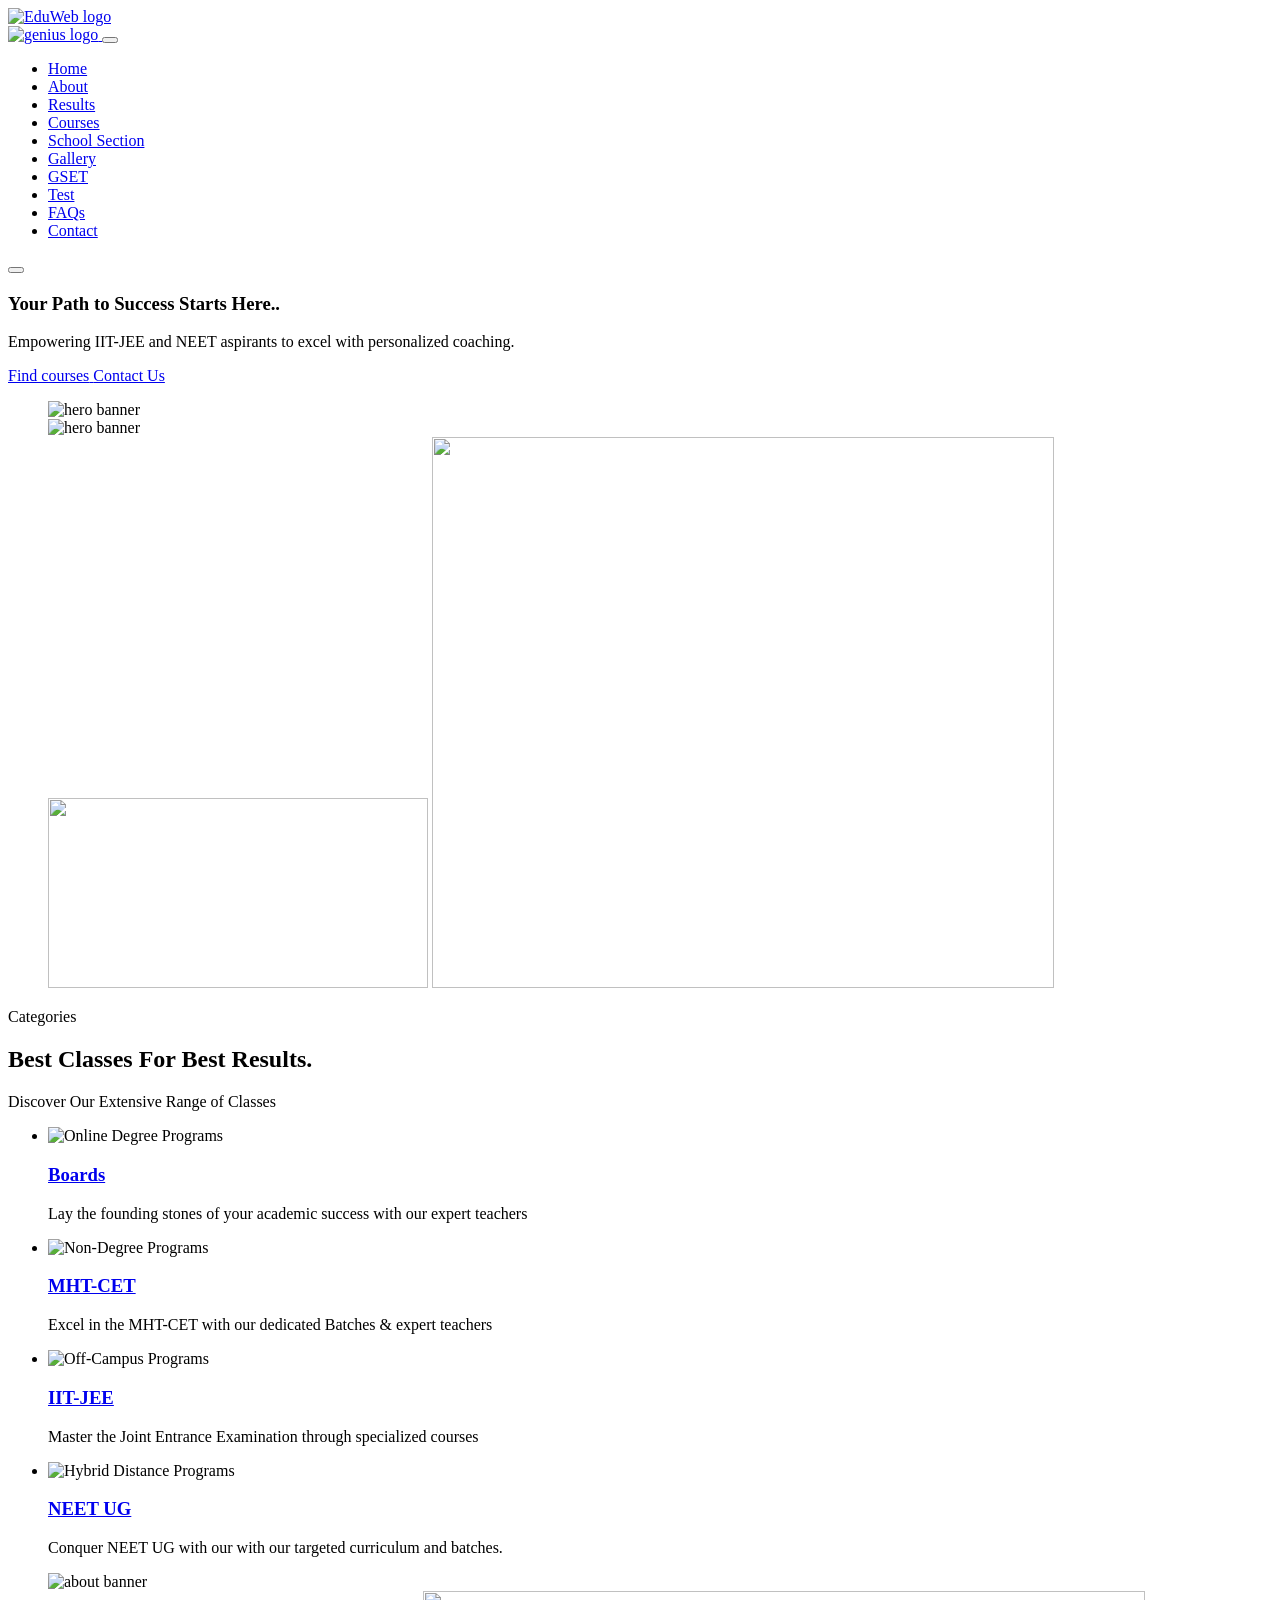
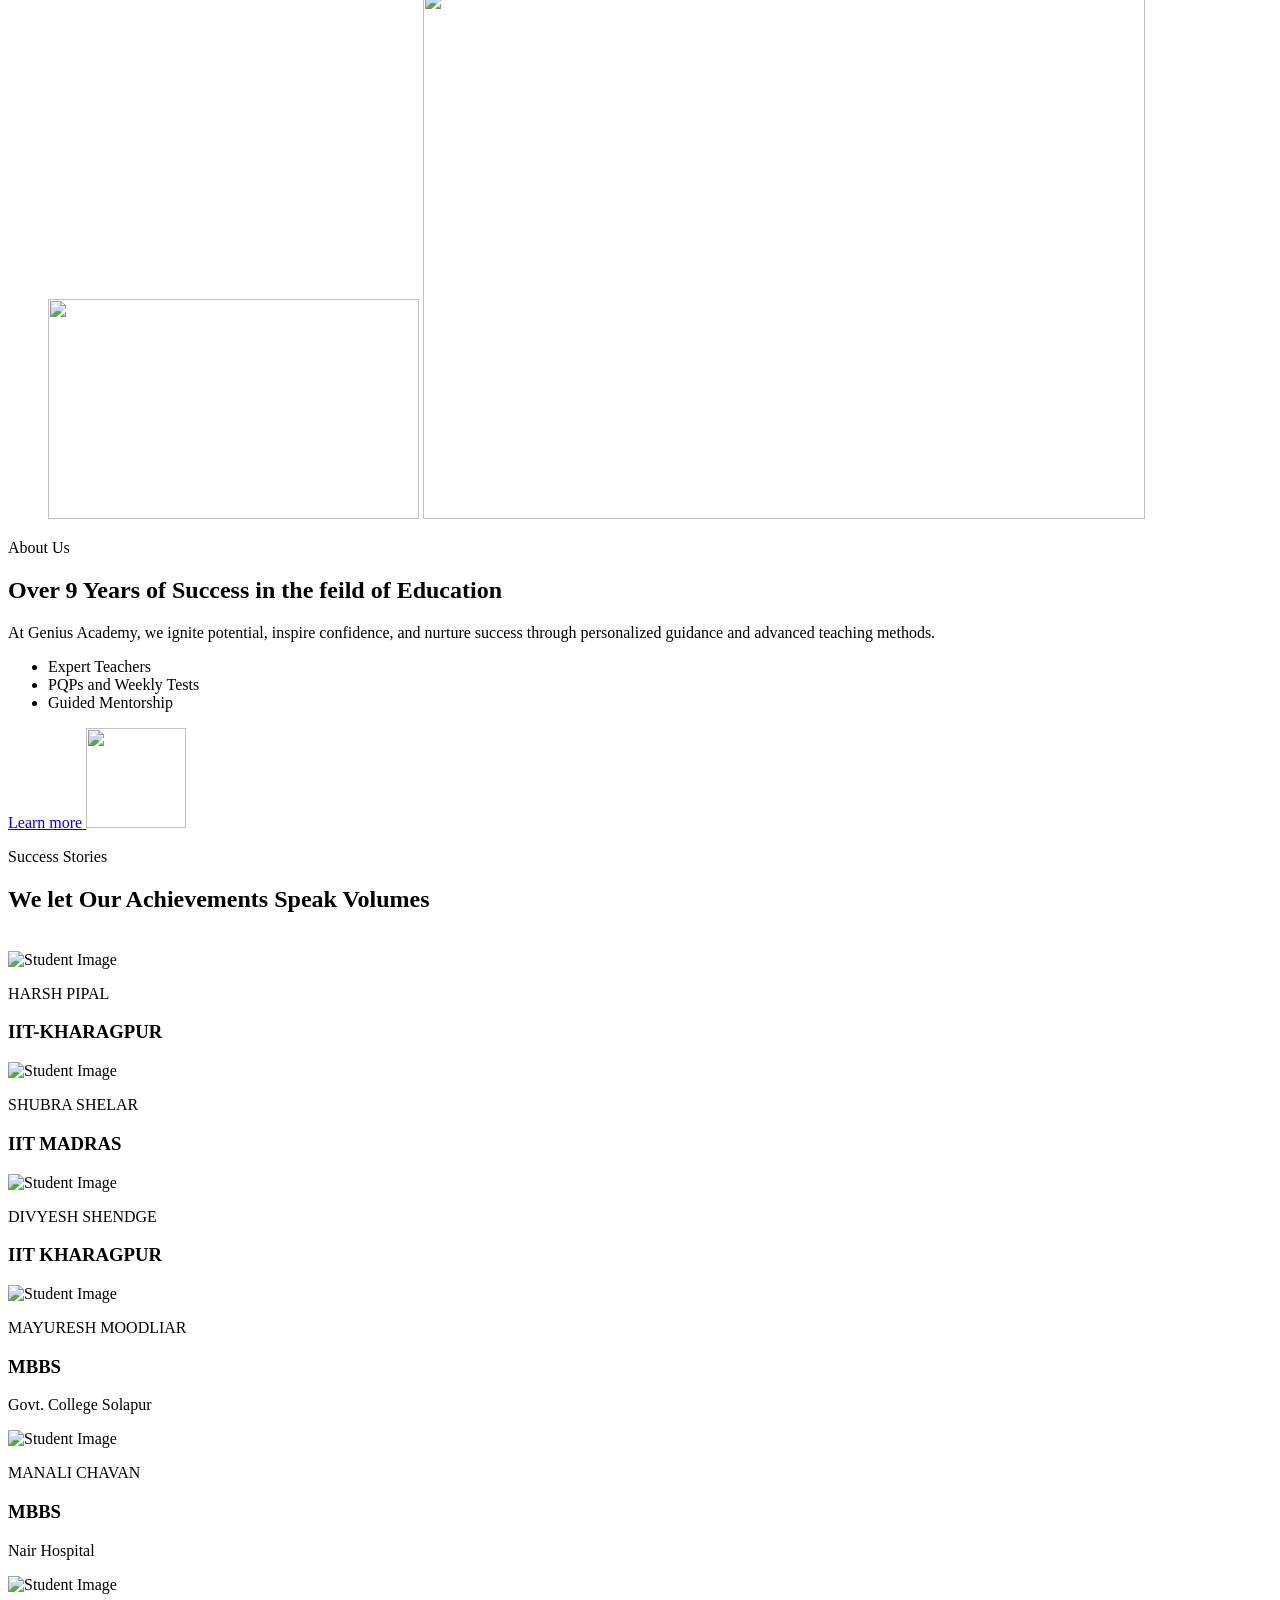
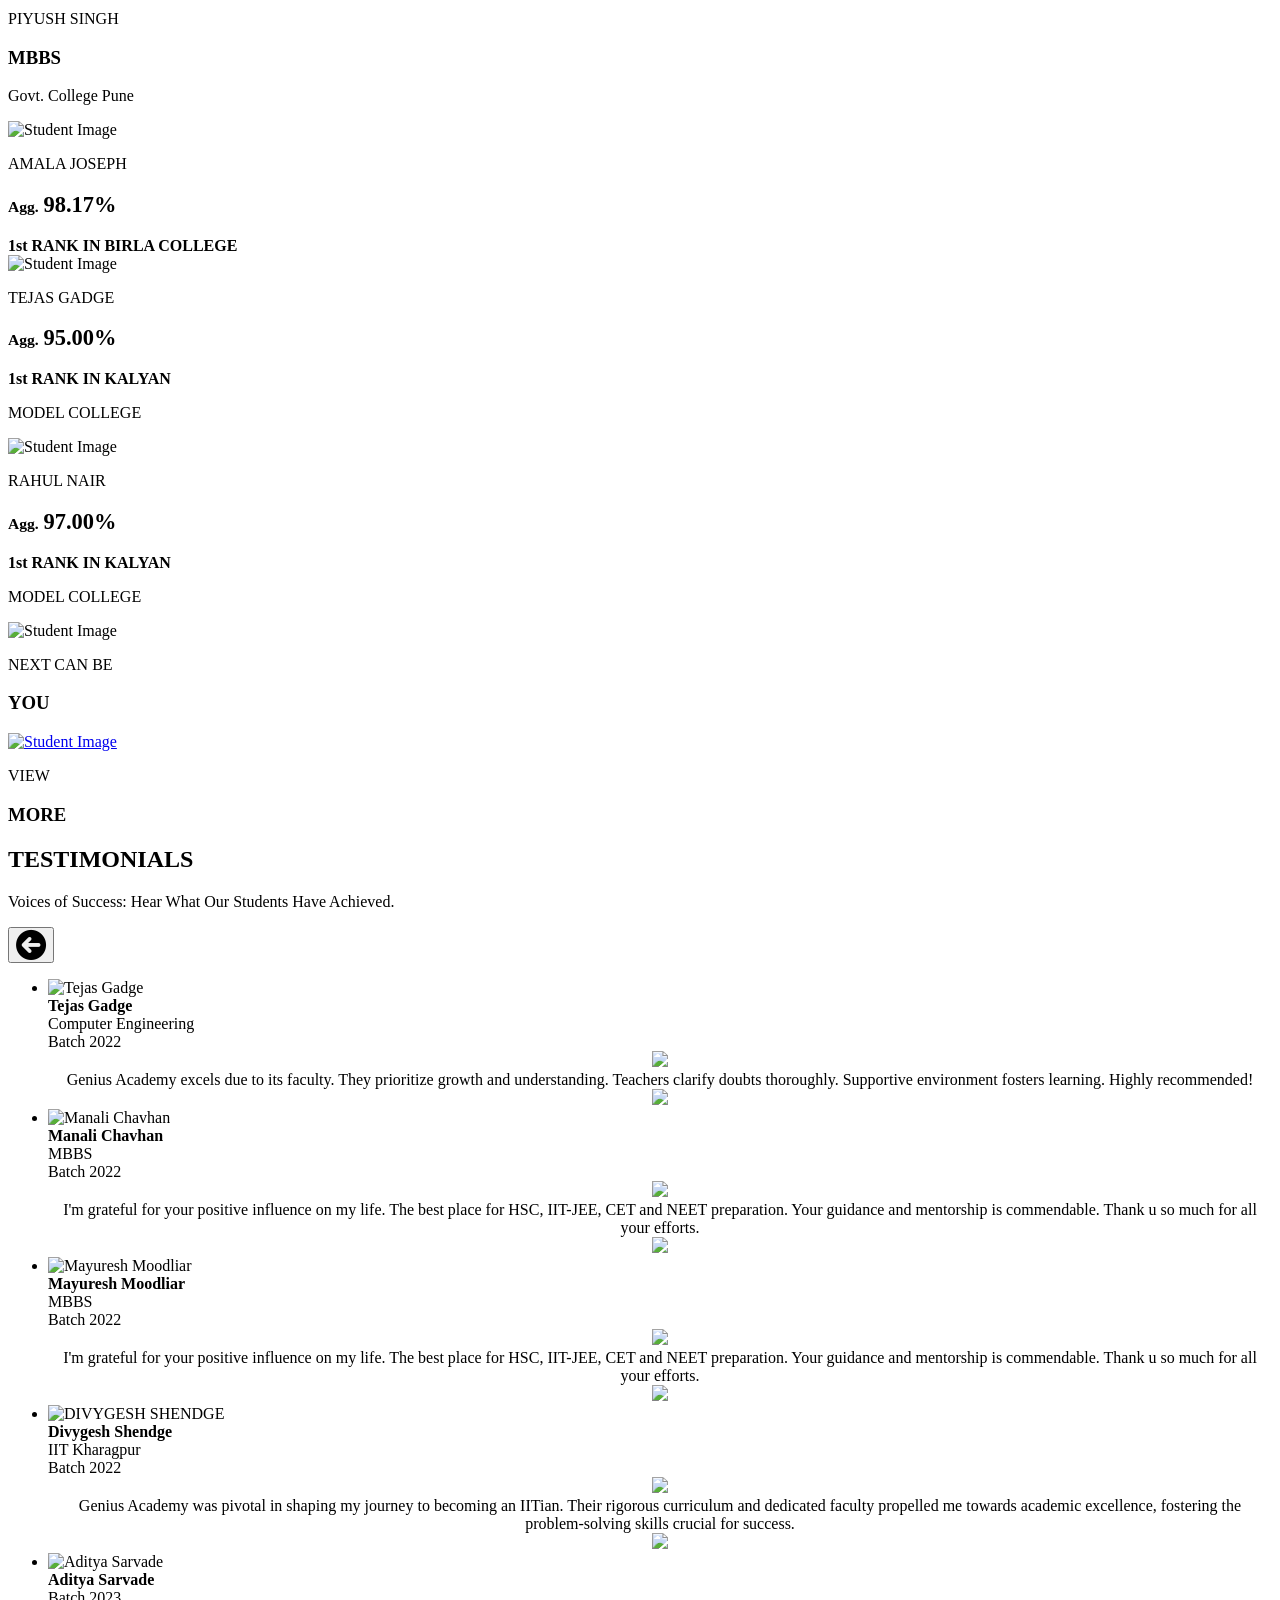
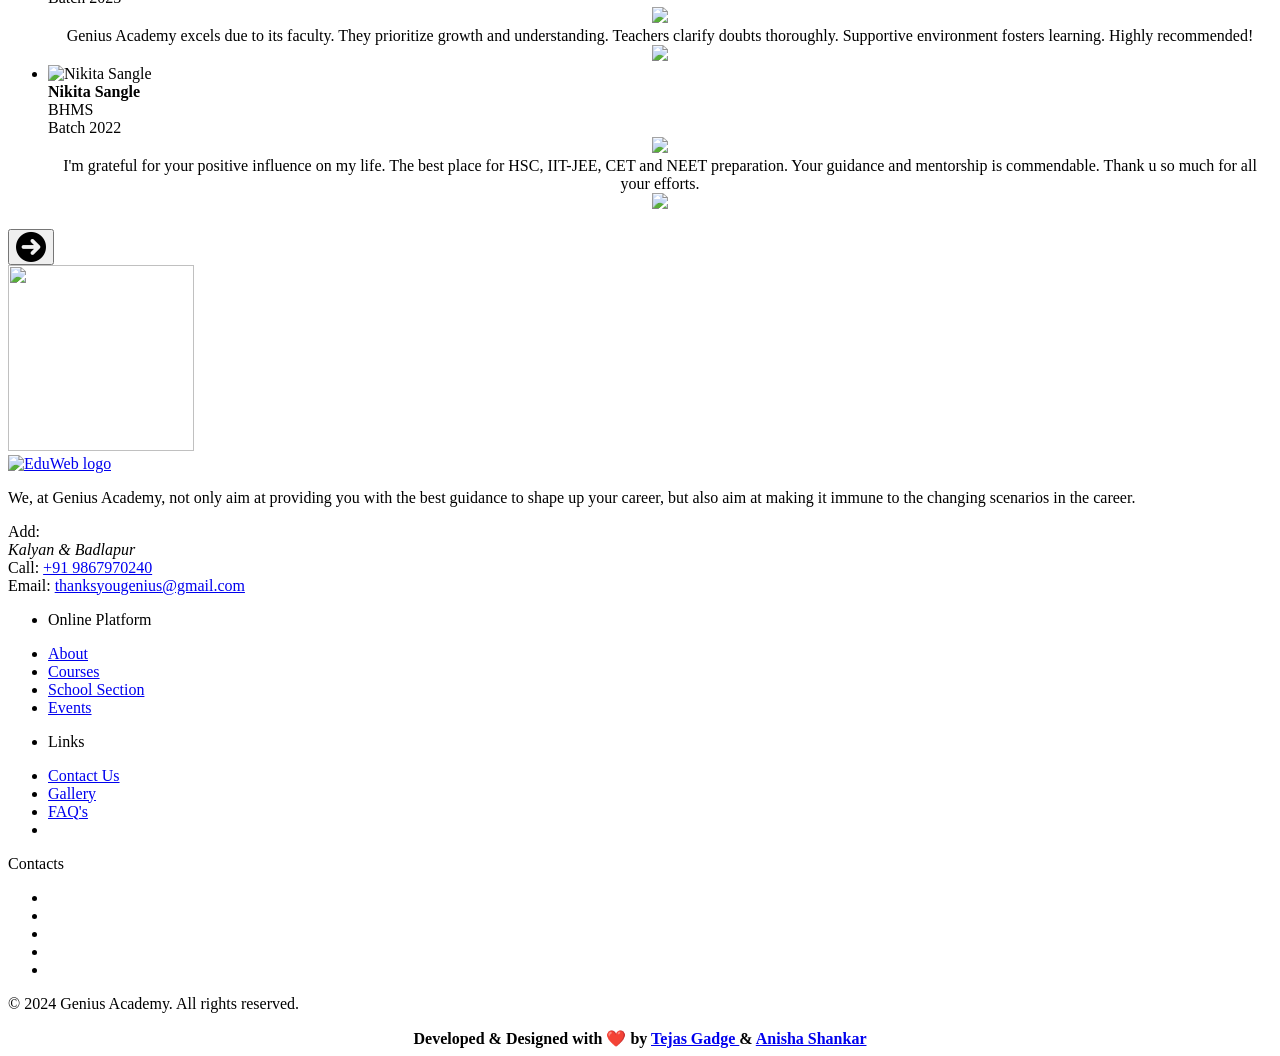
==== home.html @ 00987d97 "develop branch init" ====
<!DOCTYPE html>
<html lang="en">
<head>
    <meta charset="UTF-8">
    <meta http-equiv="X-UA-Compatible" content="IE=edge">
    <meta name="viewport" content="width=device-width, initial-scale=1.0">

    <title>Genius Academy</title>
    <meta name="title" content="Genius Academy">
    <meta name="description" content="Best place for your child to ace any exam">

    <link rel="shortcut icon" href="./favicon.svg" type="image/svg+xml">

    
    <!-- logo -->
    <link rel="website icon" type="png"  href="assets/images/logo-light.png">

    <!-- css -->
    <link rel="stylesheet" href="./assets/css/style.css">

    <!-- Font Awesome CDN Link -->
<link rel="stylesheet" href="https://cdnjs.cloudflare.com/ajax/libs/font-awesome/6.0.0-beta3/css/all.min.css">

    <link rel="preconnect" href="https://fonts.googleapis.com">
  <link rel="preconnect" href="https://fonts.gstatic.com" crossorigin>
  <link href="https://fonts.googleapis.com/css2?family=League+Spartan:wght@400;500;600;700;800&family=Poppins:wght@400;500&display=swap"
    rel="stylesheet">

  <!-- preload image -->
  <link rel="preload" as="image" href="./assets/images/hero-bg.svg">
  <link rel="preload" as="image" href="./assets/images/hero-banner-1.jpg">
  <link rel="preload" as="image" href="./assets/images/hero-banner-2.jpg">
  <link rel="preload" as="image" href="./assets/images/hero-shape-1.png">
  <link rel="preload" as="image" href="./assets/images/hero-shape-2.png">  
</head>

<body id="top">

  <!-- <div id="popup" class="popup">
    <div class="popup-content">
        <span class="close-btn" onclick="closePopup()">&times;</span>
       <a href="./gset.html#registerForm"> <img src="./assets/images/PopUpBanner.png" alt="Popup Image" height="100px" width="100px"></a>
    </div>
</div> -->

 <header class="header" data-header>
   <div class="container">

     <a href="./home.html" class="logo">
       <img src="./assets/images/logo.png" width="162" height="50" alt="EduWeb logo">
     </a>

     <nav class="navbar" data-navbar>

       <div class="wrapper">
         <a href="#" class="logo">
           <img src="./assets/images/logo.png" width="162" height="50" alt="genius logo">
         </a>

         <button class="nav-close-btn" aria-label="close menu" data-nav-toggler>
           <ion-icon name="close-outline" aria-hidden="true"></ion-icon>
         </button>
       </div>

       <ul class="navbar-list">
         <li class="navbar-item">
           <a href="./home.html" class="navbar-link" data-nav-link>Home</a>
         </li>

         <li class="navbar-item">
           <a href="./about.html" class="navbar-link" data-nav-link>About</a>
         </li>
         <li class="navbar-item">
           <a href="./results.html" class="navbar-link" data-nav-link>Results</a>
         </li>
         <li class="navbar-item">
           <a href="./courses.html" class="navbar-link" data-nav-link>Courses</a>
         </li>
         <li class="navbar-item">
           <a href="./school.html" class="navbar-link" data-nav-link>School Section</a>
         </li>
         <li class="navbar-item">
           <a href="./gallery.html" class="navbar-link" data-nav-link>Gallery</a>
         </li>
         <li class="navbar-item">
           <a href="./gset.html" class="navbar-link" data-nav-link>GSET</a>
         </li>
         <li class="navbar-item">
          <a href="./test.html" class="navbar-link" data-nav-link>Test</a>
        </li>
         <li class="navbar-item">
           <a href="./faq.html" class="navbar-link" data-nav-link>FAQs</a>
         </li>

         <li class="navbar-item">
           <a href="./contact.html" class="navbar-link" data-nav-link>Contact</a>
         </li>


       </ul>

     </nav>

     <div class="header-actions">

       <button class="header-action-btn" aria-label="open menu" data-nav-toggler>
         <ion-icon name="menu-outline" aria-hidden="true"></ion-icon>
       </button>

     </div>

     <div class="overlay" data-nav-toggler data-overlay></div>

   </div>
 </header>

  <main>
    <article>
<!-- HERO SECTION -->
      <section class="section hero has-bg-image" id="home" aria-label="home"
        style="background-image: url('./assets/images/hero-bg.svg')">
        <div class="container">

          <div class="hero-content">

            <h1 class="h1 section-title">
              Your Path to <span class="span">Success</span> Starts Here..
            </h1>

            <p class="hero-text">
              Empowering IIT-JEE and NEET aspirants to excel with personalized coaching.
            </p>

            <div class="btn-container">
              <a href="courses.html" class="btn has-before">
                <span class="span">Find courses</span>
                <ion-icon name="arrow-forward-outline" aria-hidden="true"></ion-icon>
              </a>
              <a href="./contact.html" class="btn has-before">
                <span class="span">Contact Us</span>
                <ion-icon name="arrow-forward-outline" aria-hidden="true"></ion-icon>
              </a>
            </div>
            
          </div>

          <figure class="hero-banner">

            <div class="img-holder one" style="--width: 270; --height: 300;">
              <img src="./assets/images/hero3.png" width="270" height="300" alt="hero banner" class="img-cover">
            </div>

            <div class="img-holder two" style="--width: 240; --height: 370;">
              <img src="./assets/images/hero1.jpg" width="240" height="370" alt="hero banner" class="img-cover">
            </div>

            <img src="./assets/images/hero-shape-1.png" width="380" height="190" alt="" class="shape hero-shape-1">

            <img src="./assets/images/hero-shape-2.png" width="622" height="551" alt="" class="shape hero-shape-2">

          </figure>

        </div>
      </section>

      <!--- #CATEGORY -->

      <section class="section category" aria-label="category" id="courses">
        <div class="container">

          <p class="section-subtitle">Categories</p>

          <h2 class="h2 section-title">
            Best <span class="span">Classes</span> For Best Results.
          </h2>

          <p class="section-text">
            Discover Our Extensive Range of Classes
          </p>

          <ul class="grid-list">

            <li>
              <div class="category-card" style="--color: 170, 75%, 41%">

                <div class="card-icon">
                  <img src="./assets/images/category-1.svg" width="40" height="40" loading="lazy"
                    alt="Online Degree Programs" class="img">
                </div>

                <h3 class="h3">
                  <a href="./courses.html" class="card-title">Boards</a>
                </h3>

                <p class="card-text">
                  Lay the founding stones of your academic success with our expert teachers
                </p>

                <span class="card-badge"></span>

              </div>
            </li>
          

            <li>
              <div class="category-card" style="--color: 351, 83%, 61%">

                <div class="card-icon">
                  <img src="./assets/images/category-2.svg" width="40" height="40" loading="lazy"
                    alt="Non-Degree Programs" class="img">
                </div>

                <h3 class="h3">
                  <a href="./courses.html#mhtcet" class="card-title">MHT-CET </a>
                </h3>

                <p class="card-text">
                  Excel in the MHT-CET with our dedicated Batches & expert teachers
                </p>

                <span class="card-badge"></span>

              </div>
            </li>

            <li>
              <div class="category-card" style="--color: 229, 75%, 58%">

                <div class="card-icon">
                  <img src="./assets/images/category-3.svg" width="40" height="40" loading="lazy"
                    alt="Off-Campus Programs" class="img">
                </div>

                <h3 class="h3">
                  <a href="./courses.html#JEE" class="card-title">IIT-JEE</a>
                </h3>

                <p class="card-text">
                  Master the Joint Entrance Examination through specialized courses
                </p>

                <span class="card-badge"></span>

              </div>
            </li>

            <li>
              <div class="category-card" style="--color: 42, 94%, 55%">

                <div class="card-icon">
                  <img src="./assets/images/category-4.svg" width="40" height="40" loading="lazy"
                    alt="Hybrid Distance Programs" class="img">
                </div>

                <h3 class="h3">
                  <a href="./courses.html#NEET" class="card-title">NEET UG</a>
                </h3>

                <p class="card-text">
                  Conquer NEET UG with our with our targeted curriculum and batches.
                </p>

                <span class="card-badge"></span>

              </div>
            </li>

          </ul>

        </div>
      </section>

<!-- ABOUT US -->

      <section class="section about" id="about" aria-label="about">
        <div class="container">

          <figure class="about-banner">

            <div class="img-holder" style="--width: 520; --height: 370;">
              <img src="./assets/images/collegeGrp.png" width="520" height="370" loading="lazy" alt="about banner"
                class="img-cover">
            </div>
            <img src="./assets/images/about-shape-2.svg" width="371" height="220" loading="lazy" alt=""
              class="shape about-shape-2">

            <img src="./assets/images/about-shape-3.png" width="722" height="528" loading="lazy" alt=""
              class="shape about-shape-3">

          </figure>

          <div class="about-content">

            <p class="section-subtitle">About Us</p>

            <h2 class="h2 section-title">
              Over 9 Years of <span class="span">Success</span> in the feild of Education 
            </h2>

            <p class="section-text">
              At Genius Academy, we ignite potential, inspire confidence, and nurture 
              success through personalized guidance and advanced teaching methods.
            </p>

            <ul class="about-list">

              <li class="about-item">
                <ion-icon name="checkmark-done-outline" aria-hidden="true"></ion-icon>

                <span class="span">Expert Teachers</span>
              </li>

              <li class="about-item">
                <ion-icon name="checkmark-done-outline" aria-hidden="true"></ion-icon>

                <span class="span">PQPs and Weekly Tests</span>
              </li>

              <li class="about-item">
                <ion-icon name="checkmark-done-outline" aria-hidden="true"></ion-icon>

                <span class="span">Guided Mentorship</span>
              </li>

            </ul>
            <a href="about.html" class="btn has-before">
              <span class="span">Learn more</span>
  
              <ion-icon name="arrow-forward-outline" aria-hidden="true"></ion-icon>
            </a>
            <img src="./assets/images/about-shape-4.svg" width="100" height="100" loading="lazy" alt=""
              class="shape about-shape-4">

          </div>

        </div>
      </section>

      <!-- RESULTS SECTION: -->
      <section class="section results" id="results" aria-label="results">
        <div class="container">
          <p class="section-subtitle">Success Stories</p>

          <h2 class="h2 section-title">We let Our Achievements Speak Volumes</h2>
<br>
          <div class="grid-container">
            <!-- Student 1 -->
            <div class="student">
              <div class="student-image">
                <img src="assets/images/ToppersImages/1-HARSH PIPAL.png" alt="Student Image">
              </div>
              <div class="student-info">
                <p class="student-name">HARSH PIPAL </p>
                <H3 class="student-position">IIT-KHARAGPUR</H3>
                <p class="student-percentage"></p>
                <p class="student-college"></p>

              </div>
            </div>
            <!-- Student 2 -->
            <div class="student">
              <div class="student-image">
                <img src="assets/images/ToppersImages/2-SHUBRA SHELAR.png" alt="Student Image">
              </div>
              <div class="student-info">
                <p class="student-name">SHUBRA SHELAR</p>
                <H3 class="student-position">IIT MADRAS</H3>
                <p class="student-percentage"><png
                <p class="student-college"></p>
              </div>
            </div>
      
            <!-- Student 3 -->
            <div class="student">
              <div class="student-image">
                <img src="assets/images/ToppersImages/3-DIVYGESH SHENDGE.png" alt="Student Image">
              </div>
              <div class="student-info">
                <p class="student-name">DIVYESH SHENDGE</p>
                <H3 class="student-position">IIT KHARAGPUR</H3>
                <p class="student-percentage"></p>
                <p class="student-college"></p>

              </div>
            </div>
      
            <!-- Student 4 -->
            <div class="student">
              <div class="student-image">
                <img src="assets/images/ToppersImages/4-MAYURESH MOODLIAR.png" alt="Student Image">
              </div>
              <div class="student-info">
                <p class="student-name">MAYURESH MOODLIAR</p>
                <H3 class="student-position">MBBS</H3>
                <p class="student-percentage"></p>
                <p class="student-college">Govt. College Solapur</p>

              </div>
            </div>
       <!-- Student 5 -->
       <div class="student">
        <div class="student-image">
          <img src="assets/images/ToppersImages/6-MANALI CHAVAN.png" alt="Student Image">
        </div>
        <div class="student-info">
          <p class="student-name">MANALI CHAVAN</p>
          <H3 class="student-position">MBBS</H3>
          <p class="student-percentage"></p>
          <p class="student-college">Nair Hospital</p>

        </div>
      </div>
            <!-- Student 6 -->
            <div class="student">
              <div class="student-image">
                <img src="assets/images/ToppersImages/5-PIYUSH SINGH.png" alt="Student Image">
              </div>
              <div class="student-info">
                <p class="student-name">PIYUSH SINGH</p>
                <H3 class="student-position">MBBS</H3>
                <p class="student-percentage"></p>
                <p class="student-college">Govt. College Pune</p>

              </div>
            </div>
      
           
      
            <!-- Student 7 -->
            <div class="student">
              <div class="student-image">
                <img src="assets/images/ToppersImages/7-AMALA JOSEPH.png" alt="Student Image">
              </div>
              <div class="student-info">
                <p class="student-name">AMALA JOSEPH</p>
                <H3 class="student-position"><small>Agg.</small> <big>98.17%</big></H3>
                <p class="student-college"></p>
                <b class="student-percentage">1st RANK IN BIRLA COLLEGE</b>

              </div>
            </div>
      
            <!-- Student 8 -->
            <div class="student">
              <div class="student-image">
                <img src="assets/images/ToppersImages/8-TEJAS GADGE.png" alt="Student Image">
              </div>
              <div class="student-info">
                <p class="student-name">TEJAS GADGE</p>
                <H3 class="student-position"><small>Agg.</small> <big>95.00%</big></H3>
                <b class="student-percentage">1st RANK IN KALYAN</b>
                <p class="student-college">MODEL COLLEGE </p>

              </div>
            </div>
      
            <!-- Student 9 -->
            <div class="student">
              <div class="student-image">
                <img src="assets/images/ToppersImages/9-RAHUL NAIR.png" alt="Student Image">
              </div>
              <div class="student-info">
                <p class="student-name">RAHUL NAIR</p>
                <H3 class="student-position"><small>Agg.</small> <big>97.00%</big></H3>
                <b class="student-percentage">1st RANK IN KALYAN</b>
                <p class="student-college">MODEL COLLEGE </p>

              </div>
            </div>
      
            <!-- Student 10 -->
            <div class="student">
              <div class="student-image">
                <img src="assets/images/ToppersImages/10-UNKNOWN.svg" alt="Student Image">
              </div>
              <div class="student-info">
                <p class="student-name">NEXT CAN BE </p>
                <H3 class="student-position">YOU </H3>
                <p class="student-percentage"></p>
                <p class="student-college"></p>

              </div>
            </div>

            <!-- more-->
            <div class="student viewMore">
             <a href="#"> <div class="student-image">
                <img src="assets/images/ToppersImages/11-VIEW MORE.svg" alt="Student Image">
              </div></a>
              <div class="student-info">
                <p class="student-name">VIEW </p>
                <H3 class="student-position">MORE </H3>
                <p class="student-percentage"></p>
                <p class="student-college"></p>

              </div>
            </div>
      
          </div>
        </div>
      </section>
      
<!-- VIDEO SECTION: -->
      <!-- <h2 class="h2 section-title" style="margin-top: 30px;">GET TO HEAR FROM OUR TEAM</h2>
      <br>
      <br> -->
      
      <!-- <section class="video has-bg-image" aria-label="video"
        style="background-image: url('./assets/images/founder.mp4')">
        <div class="container">

          <div class="video-card">

            <div class="video-banner img-holder has-after" style="--width: ; --height: ;" >
                <video class="hidden" width="1000" controls poster="./assets/images/videoThumbnail.png">
                  <source  src="./assets/images/homeVideo1.mp4" type="video/mp4" class="video-cover" width="auto" height="100px">
               </video>
                
              <button class="play-btn" aria-label="play video">
                <ion-icon name="play" aria-hidden="true"></ion-icon>
              </button>
            </div>

            <img src="./assets/images/video-shape-1.png" width="1089" height="605" loading="lazy" alt=""
              class="shape video-shape-1">

            <img src="./assets/images/video-shape-2.png" width="158" height="174" loading="lazy" alt=""
              class="shape video-shape-2">

          </div>

        </div>
      </section> -->



<!-- TESTIMONIALS -->

<section class="section blog has-bg-image" id="blog" aria-label="blog" style="background-image: url('./assets/images/blog-bg.svg')">
  <div class="container">
    <h2 class="h2 section-title">TESTIMONIALS</h2>
    <p class="section-subtitle">Voices of Success: Hear What Our Students Have Achieved.</p>
    <div class="test-Scroll">
      <button class="arrow prev" id="prevBtn">
        <i class="fa-solid fa-circle-arrow-left" style="font-size: 30px;"></i>
      </button>
      <ul class="test-list">
        <li class="test-item active">
          <div class="test-div">
            <div class="test-head">
              <div class="student-image">
                <img src="./assets/images/Testimonials/TejasGadgeTest.png" alt="Tejas Gadge">
              </div>
              <div class="author">
                <div class="test-by"><b>Tejas Gadge</b></div>
                <div class="test-by">Computer Engineering</div>
                <div class="test-by">Batch 2022</div>
              </div>
            </div>
            <div class="test-card">
              <center>
                <img src="./assets/images/Quotation-Top.png" class="quote-top quote">
                <div class="test-description">
                  Genius Academy excels due to its faculty.
                  They prioritize growth and understanding.
                  Teachers clarify doubts thoroughly.
                  Supportive environment fosters learning.
                  Highly recommended!
                </div>
                <img src="./assets/images/Quotation-Bottom.png" class="quote-bottom quote">
              </center>
            </div>
          </div>
        </li>
        <!-- Second Card -->
        <li class="test-item">
          <div class="test-div">
            <div class="test-head">
              <div class="student-image">
                <img src="./assets/images/Testimonials/Manali Chavhan Test.png" alt="Manali Chavhan">
              </div>
              <div class="author">
                <div class="test-by"><b>Manali Chavhan</b></div>
                <div class="test-by">MBBS</div>
                <div class="test-by">Batch 2022</div>
              </div>
            </div>
            <div class="test-card">
              <center>
                <img src="./assets/images/Quotation-Top.png" class="quote-top quote">
                <div class="test-description">
                  I'm grateful for your positive influence on my life. The best place for HSC, IIT-JEE, CET and NEET preparation. Your guidance and mentorship is commendable. Thank u so much for all your efforts.
                </div>
                <img src="./assets/images/Quotation-Bottom.png" class="quote-bottom quote">
              </center>
            </div>
          </div>
        </li>
        <!-- Third Card -->
        <li class="test-item">
          <div class="test-div">
            <div class="test-head">
              <div class="student-image">
                <img src="./assets/images/Testimonials/Mayuresh Moodliar Test.png" alt="Mayuresh Moodliar">
              </div>
              <div class="author">
                <div class="test-by"><b>Mayuresh Moodliar</b></div>
                <div class="test-by">MBBS</div>
                <div class="test-by">Batch 2022</div>
              </div>
            </div>
            <div class="test-card">
              <center>
                <img src="./assets/images/Quotation-Top.png" class="quote-top quote">
                <div class="test-description">
                  I'm grateful for your positive influence on my life. The best place for HSC, IIT-JEE, CET and NEET preparation. Your guidance and mentorship is commendable. Thank u so much for all your efforts.
                </div>
                <img src="./assets/images/Quotation-Bottom.png" class="quote-bottom quote">
              </center>
            </div>
          </div>
        </li>
        <!-- Fourth Card -->
        <li class="test-item">
          <div class="test-div">
            <div class="test-head">
              <div class="student-image">
                <img src="./assets/images/ToppersImages/2-DIVYGESH SHENDGE.png" alt="DIVYGESH SHENDGE">
              </div>
              <div class="author">
                <div class="test-by"><b>Divygesh Shendge</b></div>
                <div class="test-by">IIT Kharagpur</div>
                <div class="test-by">Batch 2022</div>
              </div>
            </div>
            <div class="test-card">
              <center>
                <img src="./assets/images/Quotation-Top.png" class="quote-top quote">
                <div class="test-description">
                  Genius Academy was pivotal in shaping my journey to becoming an IITian. Their rigorous curriculum and dedicated faculty propelled me towards academic excellence, fostering the problem-solving skills crucial for success.
                </div>
                <img src="./assets/images/Quotation-Bottom.png" class="quote-bottom quote">
              </center>
            </div>
          </div>
        </li>
        <!-- Fifth Card -->
        <li class="test-item">
          <div class="test-div">
            <div class="test-head">
              <div class="student-image">
                <img src="./assets/images/Testimonials/Aditya Sarvade Test.png" alt="Aditya Sarvade">
              </div>
              <div class="author">
                <div class="test-by"><b>Aditya Sarvade</b></div>
                <div class="test-by">Batch 2023</div>
              </div>
            </div>
            <div class="test-card">
              <center>
                <img src="./assets/images/Quotation-Top.png" class="quote-top quote">
                <div class="test-description">
                  Genius Academy excels due to its faculty.
                  They prioritize growth and understanding.
                  Teachers clarify doubts thoroughly.
                  Supportive environment fosters learning.
                  Highly recommended!
                </div>
                <img src="./assets/images/Quotation-Bottom.png" class="quote-bottom quote">
              </center>
            </div>
          </div>
        </li>
        <!-- Sixth Card -->
        <li class="test-item">
          <div class="test-div">
            <div class="test-head">
              <div class="student-image">
                <img src="./assets/images/Testimonials/Nikita Sangle Test.png" alt="Nikita Sangle">
              </div>
              <div class="author">
                <div class="test-by"><b>Nikita Sangle</b></div>
                <div class="test-by">BHMS</div>
                <div class="test-by">Batch 2022</div>
              </div>
            </div>
            <div class="test-card">
              <center>
                <img src="./assets/images/Quotation-Top.png" class="quote-top quote">
                <div class="test-description">
                  I'm grateful for your positive influence on my life. The best place for HSC, IIT-JEE, CET and NEET preparation. Your guidance and mentorship is commendable. Thank u so much for all your efforts.
                </div>
                <img src="./assets/images/Quotation-Bottom.png" class="quote-bottom quote">
              </center>
            </div>
          </div>
        </li>
      </ul>
      <button class="arrow next" id="nextBtn">
        <i class="fa-solid fa-circle-arrow-right" style="font-size: 30px;"></i>
      </button>
    </div>
    <img src="./assets/images/blog-shape.png" width="186" height="186" loading="lazy" alt="" class="shape blog-shape">
  </div>
</section>




      

    </article>
  </main>

<!-- FOOTER -->

  <footer class="footer" id="footer" style="background-image: url('./assets/images/footer-bg.png')">

    <div class="footer-top section">
      <div class="container grid-list">

        <div class="footer-brand">

          <a href="./home.html" class="logo">
            <img src="./assets/images/OfficialLogo.png" width="162" height="50" alt="EduWeb logo">
          </a>

          <p class="footer-brand-text">
            We, at Genius Academy, not only aim at providing you with the best guidance to shape up your career, but also aim at making it immune to the changing scenarios in the career.          </p>

          <div class="wrapper">
            <span class="span">Add:</span>

            <address class="address">Kalyan & Badlapur</address>
          </div>

          <div class="wrapper">
            <span class="span">Call:</span>

            <a href="tel:+91 9867970240" class="footer-link">+91 9867970240</a>
          </div>

          <div class="wrapper">
            <span class="span">Email:</span>

            <a href="mailto:thanksyougenius@gmail.com" class="footer-link">thanksyougenius@gmail.com</a>
          </div>

        </div>

        <ul class="footer-list">

          <li>
            <p class="footer-list-title">Online Platform</p>
          </li>

          <li>
            <a href="./about.html" class="footer-link">About</a>
          </li>

          <li>
            <a href="courses.html" class="footer-link">Courses</a>
          </li>

          <li>
            <a href="#" class="footer-link">School Section</a>
          </li>

          <li>
            <a href="gallery.html" class="footer-link">Events</a>
          </li>

          

        </ul>

        <ul class="footer-list">

          <li>
            <p class="footer-list-title">Links</p>
          </li>

          <li>
            <a href="./contact.html" class="footer-link">Contact Us</a>
          </li>

          <li>
            <a href="./gallery.html" class="footer-link">Gallery</a>
          </li>


          <li>
            <a href="./faq.html" class="footer-link">FAQ's</a>
          </li>

          <li>
            <a href="#" class="footer-link"></a>
          </li>

        </ul>

        <div class="footer-list">

          <p class="footer-list-title">Contacts</p>

          <!-- <p class="footer-list-text">
            Enter your email address to register to our newsletter subscription
          </p> -->

          <!-- <form action="" class="newsletter-form">
            <input type="email" name="email_address" placeholder="Your email" required class="input-field">

            <button type="submit" class="btn has-before">
              <span class="span">Subscribe</span>

              <ion-icon name="arrow-forward-outline" aria-hidden="true"></ion-icon>
            </button>
          </form> -->

          <ul class="social-list">

            <li>
              <a href="https://www.facebook.com/share/HeVv4yhx2RDNkm9w/?mibextid=qi2Omg" class="social-link">
                <ion-icon name="logo-facebook"></ion-icon>
              </a>
            </li>

            <li>
              <a href="https://www.linkedin.com/company/geniusacademy-kalayn/" class="social-link">
                <ion-icon name="logo-linkedin"></ion-icon>
              </a>
            </li>

            <li>
              <a href="https://www.instagram.com/genius.academy_?igsh=NWloOWppdjd5c2Vp" class="social-link">
                <ion-icon name="logo-instagram"></ion-icon>
              </a>
            </li>

            <li>
              <a href="#" class="social-link">
                <ion-icon name="logo-twitter"></ion-icon>
              </a>
            </li>

            <li>
              <a href="https://youtube.com/@geniusg-kabsacademy161?si=vsCmtE2821SRJeW3" class="social-link">
                <ion-icon name="logo-youtube"></ion-icon>
              </a>
            </li>

          </ul>

        </div>

      </div>
    </div>

    <div class="footer-bottom">
      <div class="container">

        <p class="copyright">
          © 2024 Genius Academy. All rights reserved.</a>
        </p>
        <center><b  class="developers">Developed & Designed with ❤️ by <a href="https://www.linkedin.com/in/tejas-gadge-8a395b258/"> Tejas Gadge </a> & <a href="https://www.linkedin.com/in/anisha-shankar-/"> Anisha Shankar</a></b></center>

      </div>
    </div>

  </footer>


 <!--- #BACK TO TOP-->
 <a href="#top" class="back-top-btn" aria-label="back top top" data-back-top-btn>
  <ion-icon name="chevron-up" aria-hidden="true"></ion-icon>
</a>

  <script src="./assets/js/script.js" defer></script>
  <script type="module" src="https://unpkg.com/ionicons@5.5.2/dist/ionicons/ionicons.esm.js"></script>
  <script nomodule src="https://unpkg.com/ionicons@5.5.2/dist/ionicons/ionicons.js"></script>

</body>

<script src="https://cdn.botpress.cloud/webchat/v1/inject.js"></script>
<script>
  window.botpressWebChat.init({
    
      "composerPlaceholder": "Genius Bot",
      "botConversationDescription": "How may I assist you",
      "botId": "7bf7e304-50a6-4054-8c90-d463545a7397",
      "hostUrl": "https://cdn.botpress.cloud/webchat/v1",
      "messagingUrl": "https://messaging.botpress.cloud",
      "clientId": "7bf7e304-50a6-4054-8c90-d463545a7397",
      "webhookId": "f7e5e3bf-e719-432f-a6fc-f51a72fb50a7",
      "lazySocket": true,
      "themeName": "prism",
      "frontendVersion": "v1",
      "useSessionStorage": true,
      "theme": "prism",
      "themeColor": "#98b4d4"
  });
</script>

</html>
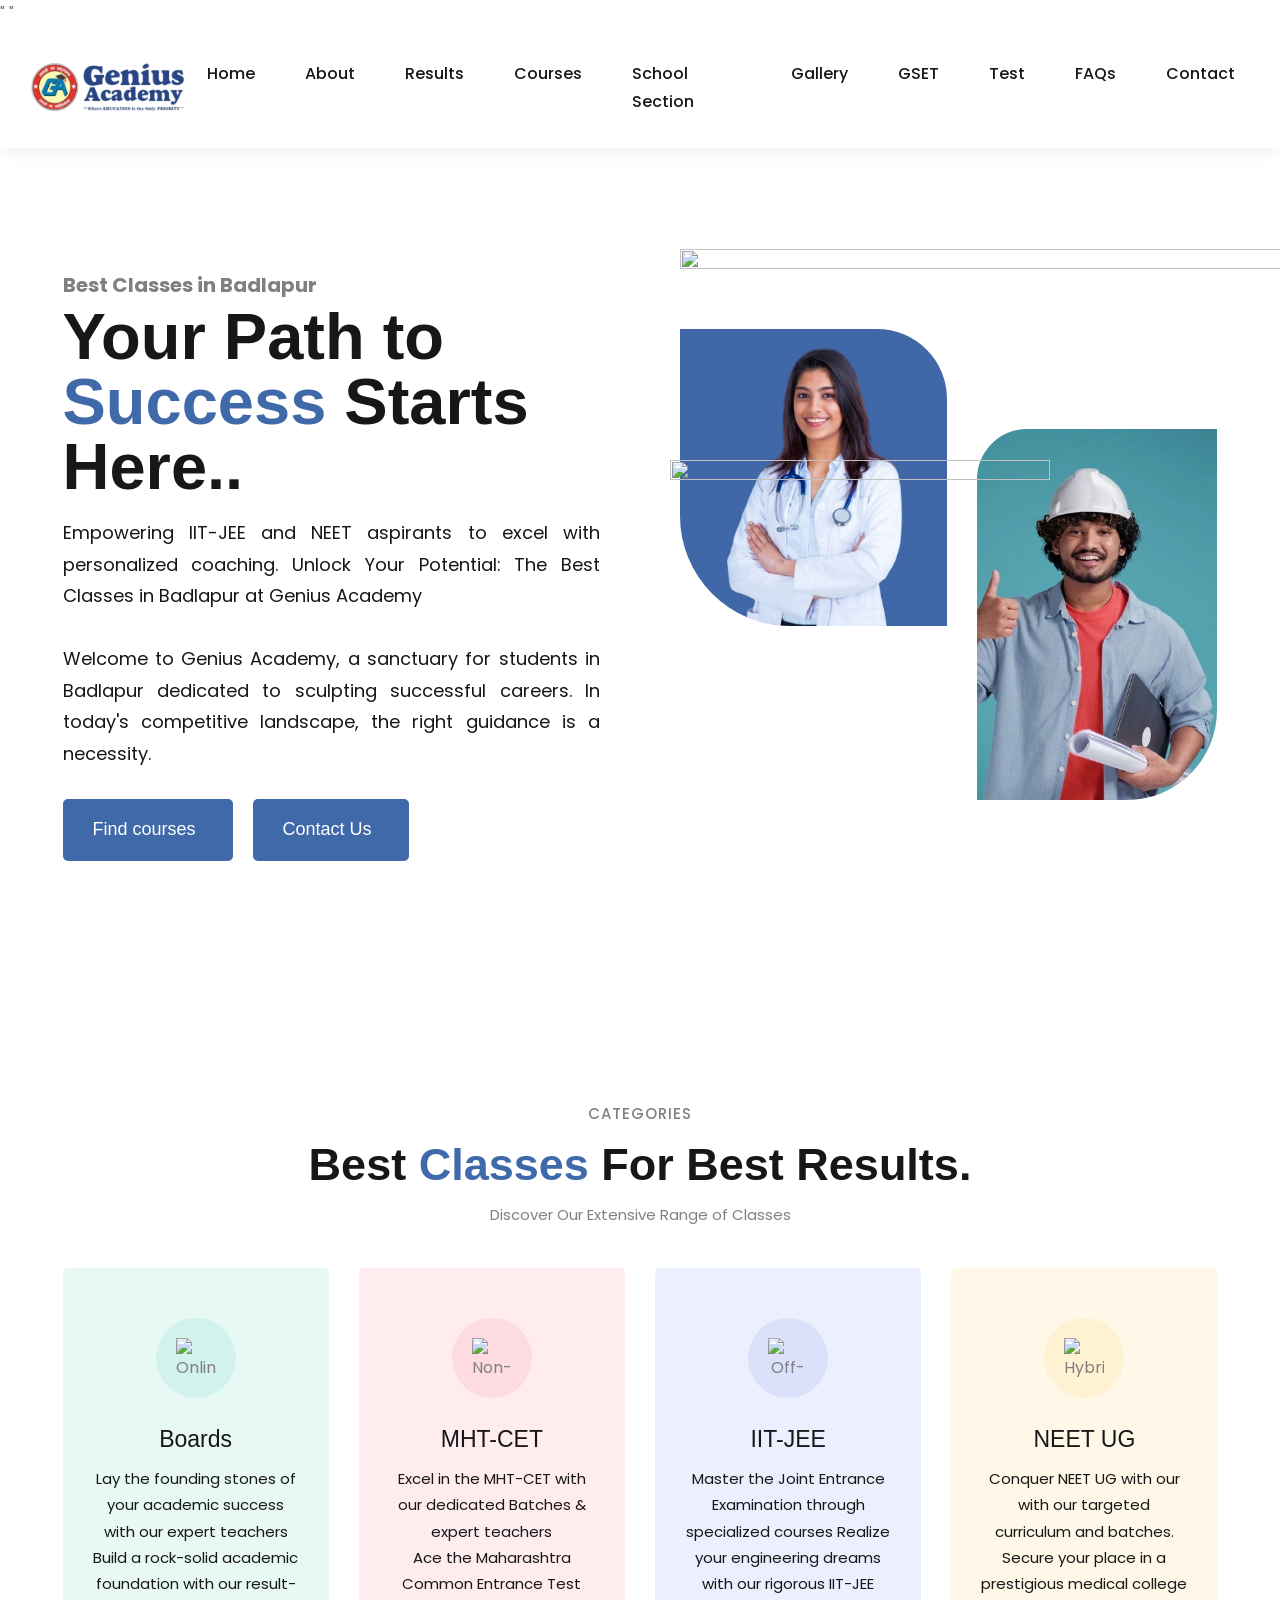
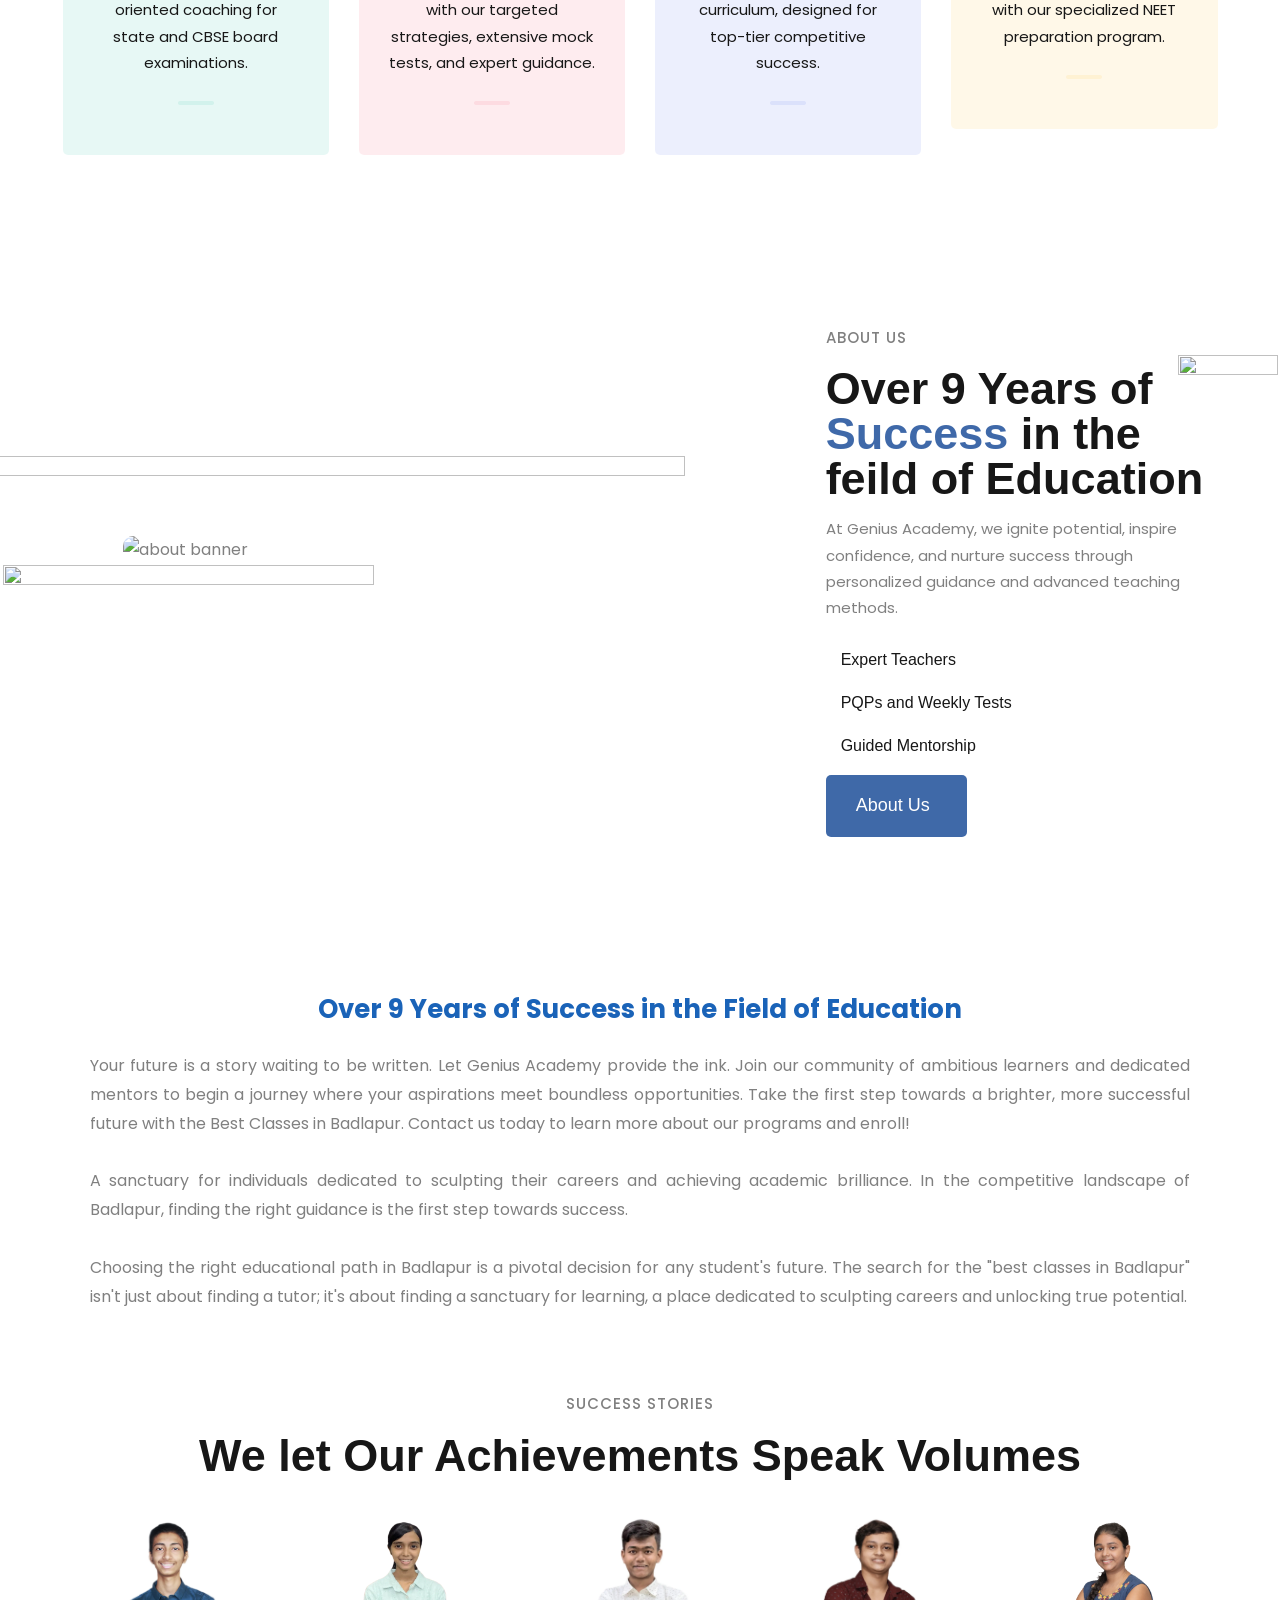
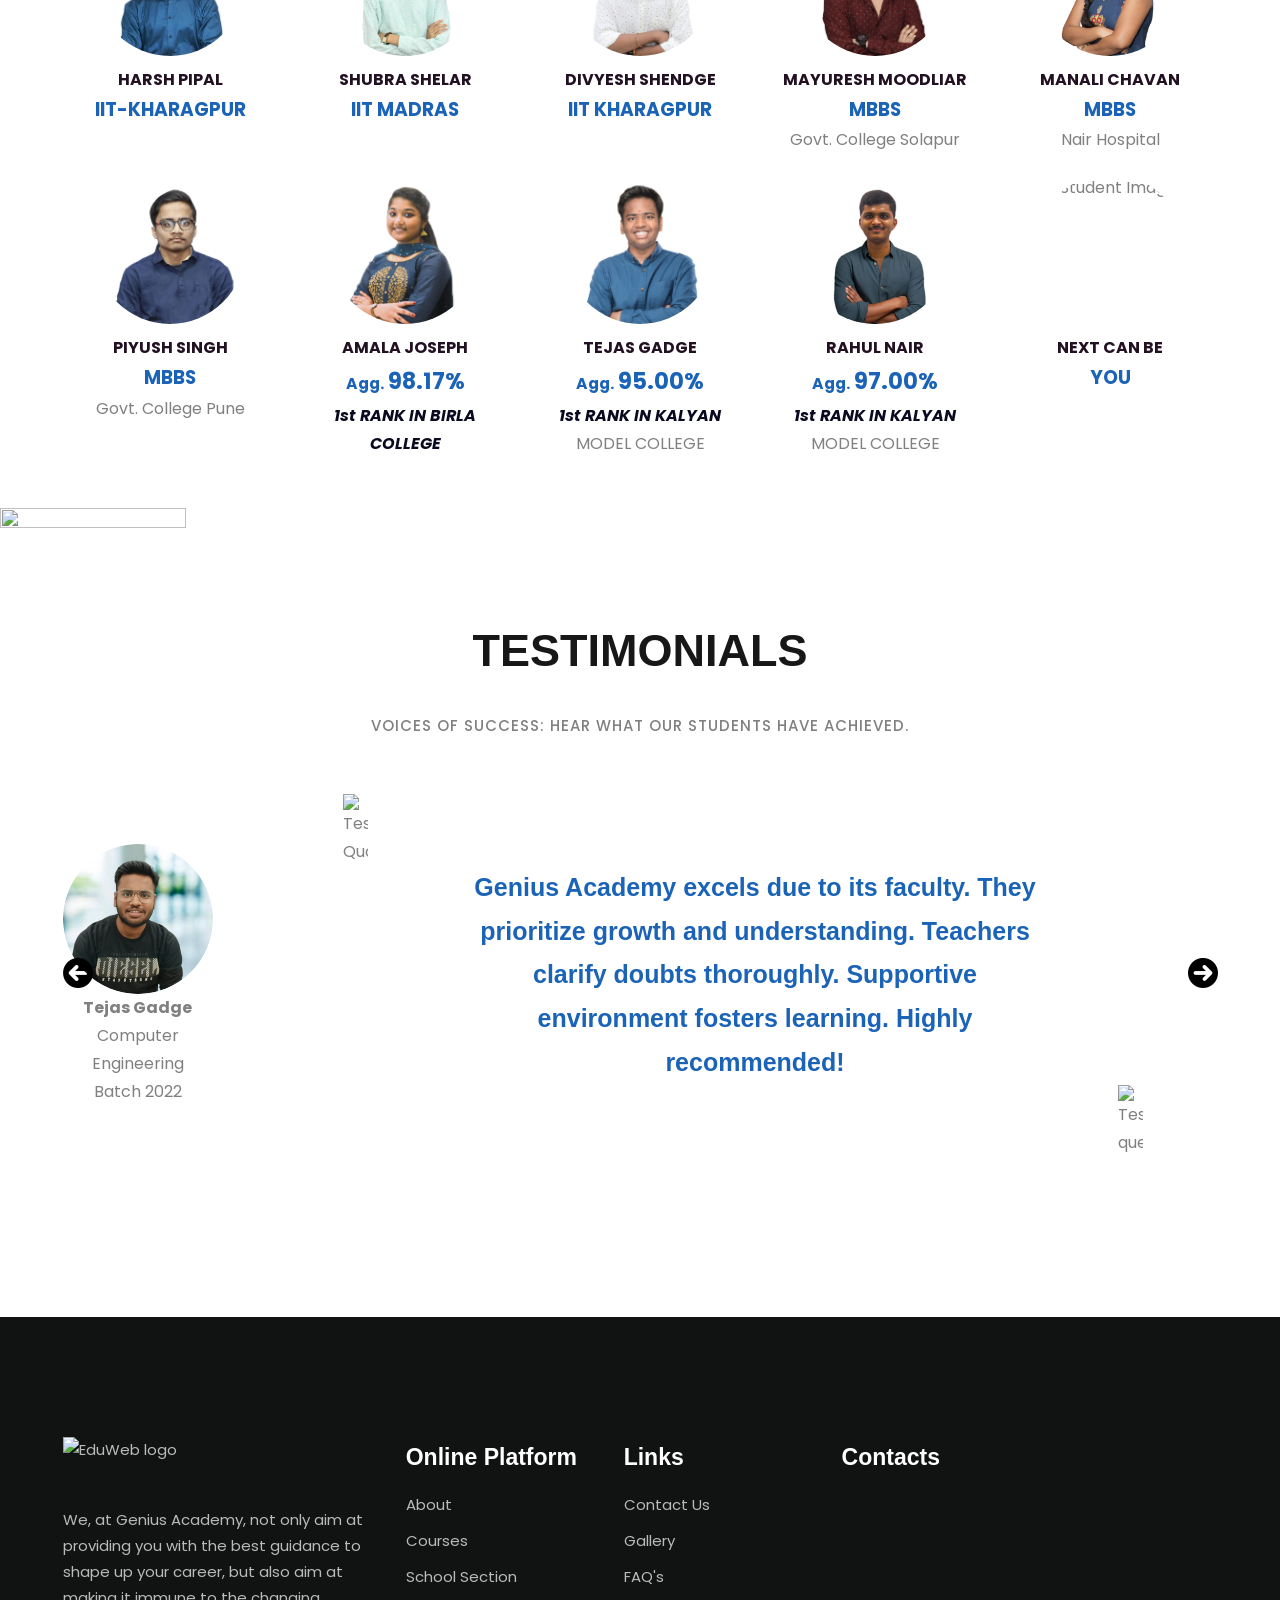
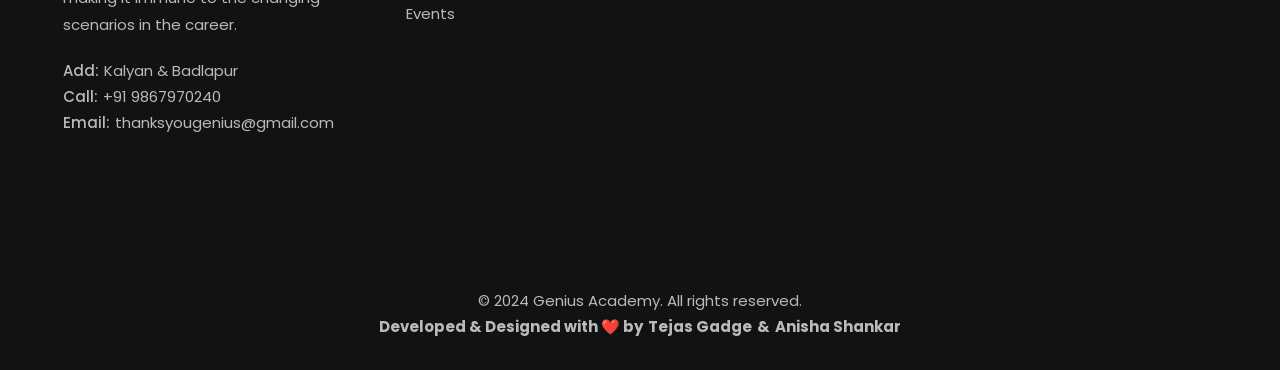
==== commit baf3bdc0: "Hostiner files uploaded" ====
--- a/home.html
+++ b/home.html
@@ -1,38 +1,84 @@
 <!DOCTYPE html>
 <html lang="en">
+
 <head>
-    <meta charset="UTF-8">
-    <meta http-equiv="X-UA-Compatible" content="IE=edge">
-    <meta name="viewport" content="width=device-width, initial-scale=1.0">
-
-    <title>Genius Academy</title>
-    <meta name="title" content="Genius Academy">
-    <meta name="description" content="Best place for your child to ace any exam">
-
-    <link rel="shortcut icon" href="./favicon.svg" type="image/svg+xml">
-
-    
-    <!-- logo -->
-    <link rel="website icon" type="png"  href="assets/images/logo-light.png">
-
-    <!-- css -->
-    <link rel="stylesheet" href="./assets/css/style.css">
-
-    <!-- Font Awesome CDN Link -->
-<link rel="stylesheet" href="https://cdnjs.cloudflare.com/ajax/libs/font-awesome/6.0.0-beta3/css/all.min.css">
-
-    <link rel="preconnect" href="https://fonts.googleapis.com">
-  <link rel="preconnect" href="https://fonts.gstatic.com" crossorigin>
-  <link href="https://fonts.googleapis.com/css2?family=League+Spartan:wght@400;500;600;700;800&family=Poppins:wght@400;500&display=swap"
-    rel="stylesheet">
+  <meta charset="UTF-8">
+  <meta http-equiv="X-UA-Compatible" content="IE=edge">
+  <meta name="viewport" content="width=device-width, initial-scale=1.0">
+
+  <title>Best Classes in Badlapur | Genius Academy</title>
+  <meta name="title" content="Best Classes in Badlapur | Genius Academy">
+  <meta name="description"
+    content="Looking for the best classes in Badlapur? Discover top coaching institutes for school, college, and competitive exam preparation with expert faculty.">
+
+  <link rel="shortcut icon" href="./favicon.svg" type="image/svg+xml">
+
+  <!-- logo -->
+  <link rel="website icon" type="png" href="assets/images/logo-light.png">
+
+  <!-- css -->
+  <link rel="stylesheet" href="./assets/css/style.css">
+
+
+
+
+
+
+  
+
+  <!-- Font Awesome CDN Link -->
+  <link rel="stylesheet" href="https://cdnjs.cloudflare.com/ajax/libs/font-awesome/6.0.0-beta3/css/all.min.css">
+
+  <!-- Preconnect for faster font loading -->
+<!-- <link rel="preconnect" href="https://fonts.googleapis.com">
+<link rel="preconnect" href="https://fonts.gstatic.com" crossorigin> -->
+
+<!-- Google Fonts -->
+<!-- <link href="https://fonts.googleapis.com/css2?family=League+Spartan:wght@400;500;600;700;800&family=Poppins:wght@400;500&display=swap" rel="stylesheet"> -->
+
+
+
+<!-- Preconnect -->
+<link rel="preconnect" href="https://fonts.googleapis.com">
+<link rel="preconnect" href="https://fonts.gstatic.com" crossorigin>
+
+<!-- Async load -->
+<link rel="preload"
+      href="https://fonts.googleapis.com/css2?family=Poppins:wght@400;600&display=swap"
+      as="style"
+      onload="this.onload=null;this.rel='stylesheet'">
+
+<noscript>
+  <link href="https://fonts.googleapis.com/css2?family=Poppins:wght@400;600&display=swap" rel="stylesheet">
+</noscript>
+
+
 
   <!-- preload image -->
   <link rel="preload" as="image" href="./assets/images/hero-bg.svg">
-  <link rel="preload" as="image" href="./assets/images/hero-banner-1.jpg">
-  <link rel="preload" as="image" href="./assets/images/hero-banner-2.jpg">
-  <link rel="preload" as="image" href="./assets/images/hero-shape-1.png">
-  <link rel="preload" as="image" href="./assets/images/hero-shape-2.png">  
+  <link rel="preload" as="image" href="./assets/images/hero-shape-1.jpeg">
+  <link rel="preload" as="image" href="./assets/images/hero-shape-2.png">
+
+
+
+  "<!-- Google tag (gtag.js) -->
+<script async src=""https://www.googletagmanager.com/gtag/js?id=G-6WTQB6YMWN""></script>
+<script>
+  window.dataLayer = window.dataLayer || [];
+  function gtag(){dataLayer.push(arguments);}
+  gtag('js', new Date());
+
+  gtag('config', 'G-6WTQB6YMWN');
+</script>"			
+			
+<meta name="google-site-verification" content="Qjlgdbcx4pd_PktZB6-cDQk5KRbuHTQLV84osiYxAC4" />		
+
+
 </head>
+
+
+
+
 
 <body id="top">
 
@@ -43,118 +89,154 @@
     </div>
 </div> -->
 
- <header class="header" data-header>
-   <div class="container">
-
-     <a href="./home.html" class="logo">
-       <img src="./assets/images/logo.png" width="162" height="50" alt="EduWeb logo">
-     </a>
-
-     <nav class="navbar" data-navbar>
-
-       <div class="wrapper">
-         <a href="#" class="logo">
-           <img src="./assets/images/logo.png" width="162" height="50" alt="genius logo">
-         </a>
-
-         <button class="nav-close-btn" aria-label="close menu" data-nav-toggler>
-           <ion-icon name="close-outline" aria-hidden="true"></ion-icon>
-         </button>
-       </div>
-
-       <ul class="navbar-list">
-         <li class="navbar-item">
-           <a href="./home.html" class="navbar-link" data-nav-link>Home</a>
-         </li>
-
-         <li class="navbar-item">
-           <a href="./about.html" class="navbar-link" data-nav-link>About</a>
-         </li>
-         <li class="navbar-item">
-           <a href="./results.html" class="navbar-link" data-nav-link>Results</a>
-         </li>
-         <li class="navbar-item">
-           <a href="./courses.html" class="navbar-link" data-nav-link>Courses</a>
-         </li>
-         <li class="navbar-item">
-           <a href="./school.html" class="navbar-link" data-nav-link>School Section</a>
-         </li>
-         <li class="navbar-item">
-           <a href="./gallery.html" class="navbar-link" data-nav-link>Gallery</a>
-         </li>
-         <li class="navbar-item">
-           <a href="./gset.html" class="navbar-link" data-nav-link>GSET</a>
-         </li>
-         <li class="navbar-item">
-          <a href="./test.html" class="navbar-link" data-nav-link>Test</a>
-        </li>
-         <li class="navbar-item">
-           <a href="./faq.html" class="navbar-link" data-nav-link>FAQs</a>
-         </li>
-
-         <li class="navbar-item">
-           <a href="./contact.html" class="navbar-link" data-nav-link>Contact</a>
-         </li>
-
-
-       </ul>
-
-     </nav>
-
-     <div class="header-actions">
-
-       <button class="header-action-btn" aria-label="open menu" data-nav-toggler>
-         <ion-icon name="menu-outline" aria-hidden="true"></ion-icon>
-       </button>
-
-     </div>
-
-     <div class="overlay" data-nav-toggler data-overlay></div>
-
-   </div>
- </header>
+  <header class="header" data-header>
+    <div class="container">
+
+      <a href="./home.html" class="logo">
+        <img src="./assets/images/./logo2.webp" width="162" height="50" alt="EduWeb logo">
+      </a>
+
+      <nav class="navbar" data-navbar>
+
+        <div class="wrapper">
+          <a href="#" class="logo">
+            <img src="./assets/images/./logo2.webp" width="162" height="50" alt="genius logo">
+          </a>
+
+          <button class="nav-close-btn" aria-label="close menu" data-nav-toggler>
+            <ion-icon name="close-outline" aria-hidden="true"></ion-icon>
+          </button>
+        </div>
+
+        <ul class="navbar-list">
+          <li class="navbar-item">
+            <a href="./home.html" class="navbar-link" data-nav-link>Home</a>
+          </li>
+
+          <li class="navbar-item">
+            <a href="./classes-in-badlapur.html" class="navbar-link" data-nav-link>About</a>
+          </li>
+          <li class="navbar-item">
+            <a href="./academy-with-best-results-in-kalyan.html" class="navbar-link" data-nav-link>Results</a>
+          </li>
+          <li class="navbar-item">
+            <a href="./entrance-exam-classes-in-badlapur.html" class="navbar-link" data-nav-link>Courses</a>
+          </li>
+          <li class="navbar-item">
+            <a href="./science-tuition-in-kalyan.html" class="navbar-link" data-nav-link>School Section</a>
+          </li>
+          <li class="navbar-item">
+            <a href="./genius-academy-photos.html" class="navbar-link" data-nav-link>Gallery</a>
+          </li>
+          <li class="navbar-item">
+            <a href="./top-entrance-classes-in-kalyan.html" class="navbar-link" data-nav-link>GSET</a>
+          </li>
+          <li class="navbar-item">
+            <a href="./genius-academy-test.html" class="navbar-link" data-nav-link>Test</a>
+          </li>
+          <li class="navbar-item">
+            <a href="./genius-academy-faqs.html" class="navbar-link" data-nav-link>FAQs</a>
+          </li>
+
+          <li class="navbar-item">
+            <a href="./11th-12th-coaching-centre-near-badlapur.html" class="navbar-link" data-nav-link>Contact</a>
+          </li>
+
+
+        </ul>
+
+      </nav>
+
+      <div class="header-actions">
+
+        <button class="header-action-btn" aria-label="open menu" data-nav-toggler>
+          <ion-icon name="menu-outline" aria-hidden="true"></ion-icon>
+        </button>
+
+      </div>
+
+      <div class="overlay" data-nav-toggler data-overlay></div>
+
+    </div>
+  </header>
 
   <main>
     <article>
-<!-- HERO SECTION -->
+      <!-- HERO SECTION -->
       <section class="section hero has-bg-image" id="home" aria-label="home"
         style="background-image: url('./assets/images/hero-bg.svg')">
         <div class="container">
 
           <div class="hero-content">
+            <h1 style="font-size:20px; text-align:left; margin-bottom :1px;">
+              Best Classes in Badlapur
+            </h1>
+
+
+            <style>
+@media (max-width: 768px) {
+  .hero-content h1 {
+    text-align: center !important;
+  }
+}
+</style>
+
+
+
 
             <h1 class="h1 section-title">
               Your Path to <span class="span">Success</span> Starts Here..
             </h1>
 
-            <p class="hero-text">
+            <p class="hero-text" style= "max-width:700px; margin-inline:auto; text-align:justify; ">
               Empowering IIT-JEE and NEET aspirants to excel with personalized coaching.
+              Unlock Your Potential: The Best Classes in Badlapur at Genius Academy
+              <br><br>Welcome to Genius Academy, a sanctuary for students in Badlapur
+              dedicated to sculpting successful careers. In today's competitive landscape,
+              the right guidance is a necessity.
             </p>
 
+
+            
+
+
+
+            <p style="display:none;">
+    Choosing a coaching class is a pivotal decision. At Genius Academy, we build futures, not just teach subjects. 
+    Our mission is to empower every student to unlock their full potential and achieve unparalleled academic excellence through
+</p>
+
+
+
             <div class="btn-container">
-              <a href="courses.html" class="btn has-before">
+              <a href="./entrance-exam-classes-in-badlapur.html" class="btn has-before">
                 <span class="span">Find courses</span>
                 <ion-icon name="arrow-forward-outline" aria-hidden="true"></ion-icon>
               </a>
-              <a href="./contact.html" class="btn has-before">
+              <a href="./11th-12th-coaching-centre-near-badlapur.html" class="btn has-before">
                 <span class="span">Contact Us</span>
                 <ion-icon name="arrow-forward-outline" aria-hidden="true"></ion-icon>
               </a>
             </div>
-            
+
           </div>
 
           <figure class="hero-banner">
 
             <div class="img-holder one" style="--width: 270; --height: 300;">
-              <img src="./assets/images/hero3.png" width="270" height="300" alt="hero banner" class="img-cover">
+              <img src="./assets/images/hero3.webp" width="270" height="300" alt="hero banner" class="img-cover">
             </div>
 
             <div class="img-holder two" style="--width: 240; --height: 370;">
-              <img src="./assets/images/hero1.jpg" width="240" height="370" alt="hero banner" class="img-cover">
-            </div>
-
-            <img src="./assets/images/hero-shape-1.png" width="380" height="190" alt="" class="shape hero-shape-1">
+              <img src="./assets/images/hero1.webp" width="240" height="370" alt="hero banner" class="img-cover">
+            </div>
+
+<img src="./assets/images/hero-shape-1.png"
+     width="1250"
+     height="1250"
+     alt=""
+     class="shape hero-shape-1"
+     style="width:100%; max-width:380px; height:auto;">
 
             <img src="./assets/images/hero-shape-2.png" width="622" height="551" alt="" class="shape hero-shape-2">
 
@@ -194,13 +276,15 @@
 
                 <p class="card-text">
                   Lay the founding stones of your academic success with our expert teachers
+                  Build a rock-solid academic foundation with our result-oriented coaching for
+                  state and CBSE board examinations.
                 </p>
 
                 <span class="card-badge"></span>
 
               </div>
             </li>
-          
+
 
             <li>
               <div class="category-card" style="--color: 351, 83%, 61%">
@@ -216,6 +300,9 @@
 
                 <p class="card-text">
                   Excel in the MHT-CET with our dedicated Batches & expert teachers
+                  <br>Ace the Maharashtra Common Entrance Test with our targeted strategies, extensive mock tests, and
+                  expert guidance.
+
                 </p>
 
                 <span class="card-badge"></span>
@@ -237,6 +324,9 @@
 
                 <p class="card-text">
                   Master the Joint Entrance Examination through specialized courses
+                  Realize your engineering dreams with our rigorous IIT-JEE curriculum, designed for top-tier
+                  competitive success.
+
                 </p>
 
                 <span class="card-badge"></span>
@@ -258,6 +348,8 @@
 
                 <p class="card-text">
                   Conquer NEET UG with our with our targeted curriculum and batches.
+                  Secure your place in a prestigious medical college with our specialized NEET preparation program.
+
                 </p>
 
                 <span class="card-badge"></span>
@@ -270,7 +362,7 @@
         </div>
       </section>
 
-<!-- ABOUT US -->
+      <!-- ABOUT US -->
 
       <section class="section about" id="about" aria-label="about">
         <div class="container">
@@ -294,11 +386,11 @@
             <p class="section-subtitle">About Us</p>
 
             <h2 class="h2 section-title">
-              Over 9 Years of <span class="span">Success</span> in the feild of Education 
+              Over 9 Years of <span class="span">Success</span> in the feild of Education
             </h2>
 
             <p class="section-text">
-              At Genius Academy, we ignite potential, inspire confidence, and nurture 
+              At Genius Academy, we ignite potential, inspire confidence, and nurture
               success through personalized guidance and advanced teaching methods.
             </p>
 
@@ -323,18 +415,56 @@
               </li>
 
             </ul>
-            <a href="about.html" class="btn has-before">
-              <span class="span">Learn more</span>
-  
+            <a href="./classes-in-badlapur.html"  class="btn has-before"    aria-label="Learn more about classes in Badlapur">
+
+              About Us
+
               <ion-icon name="arrow-forward-outline" aria-hidden="true"></ion-icon>
             </a>
             <img src="./assets/images/about-shape-4.svg" width="100" height="100" loading="lazy" alt=""
               class="shape about-shape-4">
 
-          </div>
+          </div
 
         </div>
       </section>
+
+
+
+
+
+
+      <div style="width:100%; padding:30px clamp(15px,4vw,60px); box-sizing:border-box; text-align:center;">
+
+        <h1 style="font-size:26px; color:#1a63b8; margin-bottom:20px;">
+          Over 9 Years of Success in the Field of Education
+        </h1>
+
+        <p style="max-width:1100px; width:100%; margin:auto; line-height:1.8; text-align:justify;">
+          Your future is a story waiting to be written. Let Genius Academy provide the ink. Join our community of
+          ambitious learners and dedicated mentors to begin a journey where your aspirations meet boundless
+          opportunities.
+          Take the first step towards a brighter, more successful future with the Best Classes in Badlapur. Contact us
+          today to learn more about our programs and enroll!
+
+          <br><br>
+
+          A sanctuary for individuals dedicated to sculpting their careers and achieving academic brilliance. In the
+          competitive landscape of Badlapur, finding the right guidance is the first step towards success.
+
+          <br><br>
+
+          Choosing the right educational path in Badlapur is a pivotal decision for any student's future. The search for
+          the "best classes in Badlapur" isn't just about finding a tutor;
+          it's about finding a sanctuary for learning, a place dedicated to sculpting careers and unlocking true
+          potential.
+        </p>
+
+      </div>
+
+
+
+
 
       <!-- RESULTS SECTION: -->
       <section class="section results" id="results" aria-label="results">
@@ -342,12 +472,12 @@
           <p class="section-subtitle">Success Stories</p>
 
           <h2 class="h2 section-title">We let Our Achievements Speak Volumes</h2>
-<br>
+          <br>
           <div class="grid-container">
             <!-- Student 1 -->
             <div class="student">
               <div class="student-image">
-                <img src="assets/images/ToppersImages/1-HARSH PIPAL.png" alt="Student Image">
+                <img src="assets/images/ToppersImages/./1-HARSHPIPAL.webp" alt="Student Image">
               </div>
               <div class="student-info">
                 <p class="student-name">HARSH PIPAL </p>
@@ -360,20 +490,21 @@
             <!-- Student 2 -->
             <div class="student">
               <div class="student-image">
-                <img src="assets/images/ToppersImages/2-SHUBRA SHELAR.png" alt="Student Image">
+                <img src="assets/images/ToppersImages/./2-SHUBRA SHELAR.webp" alt="Student Image">
               </div>
               <div class="student-info">
                 <p class="student-name">SHUBRA SHELAR</p>
                 <H3 class="student-position">IIT MADRAS</H3>
-                <p class="student-percentage"><png
-                <p class="student-college"></p>
-              </div>
-            </div>
-      
+                <p class="student-percentage">
+                  <png <p class="student-college">
+                </p>
+              </div>
+            </div>
+
             <!-- Student 3 -->
             <div class="student">
               <div class="student-image">
-                <img src="assets/images/ToppersImages/3-DIVYGESH SHENDGE.png" alt="Student Image">
+                <img src="assets/images/ToppersImages/./3-DIVYGESHSHENDGE.webp" alt="Student Image">
               </div>
               <div class="student-info">
                 <p class="student-name">DIVYESH SHENDGE</p>
@@ -383,11 +514,11 @@
 
               </div>
             </div>
-      
+
             <!-- Student 4 -->
             <div class="student">
               <div class="student-image">
-                <img src="assets/images/ToppersImages/4-MAYURESH MOODLIAR.png" alt="Student Image">
+                <img src="assets/images/ToppersImages/./4-MAYURESHMOODLIAR.webp" alt="Student Image">
               </div>
               <div class="student-info">
                 <p class="student-name">MAYURESH MOODLIAR</p>
@@ -397,23 +528,23 @@
 
               </div>
             </div>
-       <!-- Student 5 -->
-       <div class="student">
-        <div class="student-image">
-          <img src="assets/images/ToppersImages/6-MANALI CHAVAN.png" alt="Student Image">
-        </div>
-        <div class="student-info">
-          <p class="student-name">MANALI CHAVAN</p>
-          <H3 class="student-position">MBBS</H3>
-          <p class="student-percentage"></p>
-          <p class="student-college">Nair Hospital</p>
-
-        </div>
-      </div>
+            <!-- Student 5 -->
+            <div class="student">
+              <div class="student-image">
+                <img src="assets/images/ToppersImages/./6-MANALI CHAVAN.webp" alt="Student Image">
+              </div>
+              <div class="student-info">
+                <p class="student-name">MANALI CHAVAN</p>
+                <H3 class="student-position">MBBS</H3>
+                <p class="student-percentage"></p>
+                <p class="student-college">Nair Hospital</p>
+
+              </div>
+            </div>
             <!-- Student 6 -->
             <div class="student">
               <div class="student-image">
-                <img src="assets/images/ToppersImages/5-PIYUSH SINGH.png" alt="Student Image">
+                <img src="assets/images/ToppersImages/./5-PIYUSHSINGH.webp" alt="Student Image">
               </div>
               <div class="student-info">
                 <p class="student-name">PIYUSH SINGH</p>
@@ -423,13 +554,13 @@
 
               </div>
             </div>
-      
-           
-      
+
+
+
             <!-- Student 7 -->
             <div class="student">
               <div class="student-image">
-                <img src="assets/images/ToppersImages/7-AMALA JOSEPH.png" alt="Student Image">
+                <img src="assets/images/ToppersImages/./7-AMALAJOSEPH.webp" alt="Student Image">
               </div>
               <div class="student-info">
                 <p class="student-name">AMALA JOSEPH</p>
@@ -439,11 +570,11 @@
 
               </div>
             </div>
-      
+
             <!-- Student 8 -->
             <div class="student">
               <div class="student-image">
-                <img src="assets/images/ToppersImages/8-TEJAS GADGE.png" alt="Student Image">
+                <img src="assets/images/ToppersImages/./8-TEJASGADGE.webp" alt="Student Image">
               </div>
               <div class="student-info">
                 <p class="student-name">TEJAS GADGE</p>
@@ -453,11 +584,11 @@
 
               </div>
             </div>
-      
+
             <!-- Student 9 -->
             <div class="student">
               <div class="student-image">
-                <img src="assets/images/ToppersImages/9-RAHUL NAIR.png" alt="Student Image">
+                <img src="assets/images/ToppersImages/9-RAHUL NAIR.webp" alt="Student Image">
               </div>
               <div class="student-info">
                 <p class="student-name">RAHUL NAIR</p>
@@ -467,7 +598,7 @@
 
               </div>
             </div>
-      
+
             <!-- Student 10 -->
             <div class="student">
               <div class="student-image">
@@ -484,9 +615,11 @@
 
             <!-- more-->
             <div class="student viewMore">
-             <a href="#"> <div class="student-image">
-                <img src="assets/images/ToppersImages/11-VIEW MORE.svg" alt="Student Image">
-              </div></a>
+              <a href="#">
+                <div class="student-image">
+                  <img src="assets/images/ToppersImages/11-VIEW MORE.svg" alt="Student Image">
+                </div>
+              </a>
               <div class="student-info">
                 <p class="student-name">VIEW </p>
                 <H3 class="student-position">MORE </H3>
@@ -495,16 +628,16 @@
 
               </div>
             </div>
-      
+
           </div>
         </div>
       </section>
-      
-<!-- VIDEO SECTION: -->
+
+      <!-- VIDEO SECTION: -->
       <!-- <h2 class="h2 section-title" style="margin-top: 30px;">GET TO HEAR FROM OUR TEAM</h2>
       <br>
       <br> -->
-      
+
       <!-- <section class="video has-bg-image" aria-label="video"
         style="background-image: url('./assets/images/founder.mp4')">
         <div class="container">
@@ -534,185 +667,208 @@
 
 
 
-<!-- TESTIMONIALS -->
-
-<section class="section blog has-bg-image" id="blog" aria-label="blog" style="background-image: url('./assets/images/blog-bg.svg')">
-  <div class="container">
-    <h2 class="h2 section-title">TESTIMONIALS</h2>
-    <p class="section-subtitle">Voices of Success: Hear What Our Students Have Achieved.</p>
-    <div class="test-Scroll">
-      <button class="arrow prev" id="prevBtn">
-        <i class="fa-solid fa-circle-arrow-left" style="font-size: 30px;"></i>
-      </button>
-      <ul class="test-list">
-        <li class="test-item active">
-          <div class="test-div">
-            <div class="test-head">
-              <div class="student-image">
-                <img src="./assets/images/Testimonials/TejasGadgeTest.png" alt="Tejas Gadge">
-              </div>
-              <div class="author">
-                <div class="test-by"><b>Tejas Gadge</b></div>
-                <div class="test-by">Computer Engineering</div>
-                <div class="test-by">Batch 2022</div>
-              </div>
-            </div>
-            <div class="test-card">
-              <center>
-                <img src="./assets/images/Quotation-Top.png" class="quote-top quote">
-                <div class="test-description">
-                  Genius Academy excels due to its faculty.
-                  They prioritize growth and understanding.
-                  Teachers clarify doubts thoroughly.
-                  Supportive environment fosters learning.
-                  Highly recommended!
+      <!-- TESTIMONIALS -->
+
+      <section class="section blog has-bg-image" id="blog" aria-label="blog"
+        style="background-image: url('./assets/images/blog-bg.svg')">
+        <div class="container">
+          <h2 class="h2 section-title">TESTIMONIALS</h2>
+          <p class="section-subtitle">Voices of Success: Hear What Our Students Have Achieved.</p>
+          <div class="test-Scroll">
+
+            <!-- <button class="arrow prev" id="prevBtn">
+              <i class="fa-solid fa-circle-arrow-left" style="font-size: 30px;"></i>
+            </button> -->
+
+        <button class="arrow prev" id="prevBtn" aria-label="Next slide">
+<i class="fa-solid fa-circle-arrow-left" style="font-size:30px;"></i>
+  <!-- <span class="visually-hidden">Previous slide</span> -->
+</button>
+
+
+
+            <ul class="test-list">
+              <li class="test-item active">
+                <div class="test-div">
+                  <div class="test-head">
+                    <div class="student-image">
+                      <img src="./assets/images/Testimonials/TejasGadgeTest.webp" alt="Tejas Gadge">
+                    </div>
+                    <div class="author">
+                      <div class="test-by"><b>Tejas Gadge</b></div>
+                      <div class="test-by">Computer Engineering</div>
+                      <div class="test-by">Batch 2022</div>
+                    </div>
+                  </div>
+                  <div class="test-card">
+                    <center>
+                      <img src="./assets/images/Quotation-Top.png" alt="Testimonial Quote" class="quote-top quote">
+                      <div class="test-description">
+                        Genius Academy excels due to its faculty.
+                        They prioritize growth and understanding.
+                        Teachers clarify doubts thoroughly.
+                        Supportive environment fosters learning.
+                        Highly recommended!
+                      </div>
+                      <img src="./assets/images/Quotation-Bottom.png" alt="Testimonial quete" class="quote-bottom quote">
+                    </center>
+                  </div>
                 </div>
-                <img src="./assets/images/Quotation-Bottom.png" class="quote-bottom quote">
-              </center>
-            </div>
+              </li>
+              <!-- Second Card -->
+              <li class="test-item">
+                <div class="test-div">
+                  <div class="test-head">
+                    <div class="student-image">
+                      <img src="./assets/images/Testimonials/Manali Chavhan Test.png" alt="Manali Chavhan">
+                    </div>
+                    <div class="author">
+                      <div class="test-by"><b>Manali Chavhan</b></div>
+                      <div class="test-by">MBBS</div>
+                      <div class="test-by">Batch 2022</div>
+                    </div>
+                  </div>
+                  <div class="test-card">
+                    <center>
+                      <img src="./assets/images/Quotation-Top.png" class="quote-top quote">
+                      <div class="test-description">
+                        I'm grateful for your positive influence on my life. The best place for HSC, IIT-JEE, CET and
+                        NEET preparation. Your guidance and mentorship is commendable. Thank u so much for all your
+                        efforts.
+                      </div>
+                      <img src="./assets/images/Quotation-Bottom.png" class="quote-bottom quote">
+                    </center>
+                  </div>
+                </div>
+              </li>
+              <!-- Third Card -->
+              <li class="test-item">
+                <div class="test-div">
+                  <div class="test-head">
+                    <div class="student-image">
+                      <img src="./assets/images/Testimonials/Mayuresh Moodliar Test.png" alt="Mayuresh Moodliar">
+                    </div>
+                    <div class="author">
+                      <div class="test-by"><b>Mayuresh Moodliar</b></div>
+                      <div class="test-by">MBBS</div>
+                      <div class="test-by">Batch 2022</div>
+                    </div>
+                  </div>
+                  <div class="test-card">
+                    <center>
+                      <img src="./assets/images/Quotation-Top.png" class="quote-top quote">
+                      <div class="test-description">
+                        I'm grateful for your positive influence on my life. The best place for HSC, IIT-JEE, CET and
+                        NEET preparation. Your guidance and mentorship is commendable. Thank u so much for all your
+                        efforts.
+                      </div>
+                      <img src="./assets/images/Quotation-Bottom.png" class="quote-bottom quote">
+                    </center>
+                  </div>
+                </div>
+              </li>
+              <!-- Fourth Card -->
+              <li class="test-item">
+                <div class="test-div">
+                  <div class="test-head">
+                    <div class="student-image">
+                      <img src="./assets/images/ToppersImages/2-DIVYGESH SHENDGE.png" alt="DIVYGESH SHENDGE">
+                    </div>
+                    <div class="author">
+                      <div class="test-by"><b>Divygesh Shendge</b></div>
+                      <div class="test-by">IIT Kharagpur</div>
+                      <div class="test-by">Batch 2022</div>
+                    </div>
+                  </div>
+                  <div class="test-card">
+                    <center>
+                      <img src="./assets/images/Quotation-Top.png" class="quote-top quote">
+                      <div class="test-description">
+                        Genius Academy was pivotal in shaping my journey to becoming an IITian. Their rigorous
+                        curriculum and dedicated faculty propelled me towards academic excellence, fostering the
+                        problem-solving skills crucial for success.
+                      </div>
+                      <img src="./assets/images/Quotation-Bottom.png" class="quote-bottom quote">
+                    </center>
+                  </div>
+                </div>
+              </li>
+              <!-- Fifth Card -->
+              <li class="test-item">
+                <div class="test-div">
+                  <div class="test-head">
+                    <div class="student-image">
+                      <img src="./assets/images/Testimonials/Aditya Sarvade Test.png" alt="Aditya Sarvade">
+                    </div>
+                    <div class="author">
+                      <div class="test-by"><b>Aditya Sarvade</b></div>
+                      <div class="test-by">Batch 2023</div>
+                    </div>
+                  </div>
+                  <div class="test-card">
+                    <center>
+                      <img src="./assets/images/Quotation-Top.png" class="quote-top quote">
+                      <div class="test-description">
+                        Genius Academy excels due to its faculty.
+                        They prioritize growth and understanding.
+                        Teachers clarify doubts thoroughly.
+                        Supportive environment fosters learning.
+                        Highly recommended!
+                      </div>
+                      <img src="./assets/images/Quotation-Bottom.png" class="quote-bottom quote">
+                    </center>
+                  </div>
+                </div>
+              </li>
+              <!-- Sixth Card -->
+              <li class="test-item">
+                <div class="test-div">
+                  <div class="test-head">
+                    <div class="student-image">
+                      <img src="./assets/images/Testimonials/Nikita Sangle Test.png" alt="Nikita Sangle">
+                    </div>
+                    <div class="author">
+                      <div class="test-by"><b>Nikita Sangle</b></div>
+                      <div class="test-by">BHMS</div>
+                      <div class="test-by">Batch 2022</div>
+                    </div>
+                  </div>
+                  <div class="test-card">
+                    <center>
+                      <img src="./assets/images/Quotation-Top.png" class="quote-top quote">
+                      <div class="test-description">
+                        I'm grateful for your positive influence on my life. The best place for HSC, IIT-JEE, CET and
+                        NEET preparation. Your guidance and mentorship is commendable. Thank u so much for all your
+                        efforts.
+                      </div>
+                      <img src="./assets/images/Quotation-Bottom.png" class="quote-bottom quote">
+                    </center>
+                  </div>
+                </div>
+              </li>
+            </ul>
+            <!-- <button class="arrow next" id="nextBtn">
+              <i class="fa-solid fa-circle-arrow-right" style="font-size: 30px; display:"></i>
+            </button> -->
+
+         <button class="arrow next" id="nextBtn" aria-label="Next slide"> 
+  <i class="fa-solid fa-circle-arrow-right" style="font-size: 30px;" aria-hidden="true"></i> 
+</button>
           </div>
-        </li>
-        <!-- Second Card -->
-        <li class="test-item">
-          <div class="test-div">
-            <div class="test-head">
-              <div class="student-image">
-                <img src="./assets/images/Testimonials/Manali Chavhan Test.png" alt="Manali Chavhan">
-              </div>
-              <div class="author">
-                <div class="test-by"><b>Manali Chavhan</b></div>
-                <div class="test-by">MBBS</div>
-                <div class="test-by">Batch 2022</div>
-              </div>
-            </div>
-            <div class="test-card">
-              <center>
-                <img src="./assets/images/Quotation-Top.png" class="quote-top quote">
-                <div class="test-description">
-                  I'm grateful for your positive influence on my life. The best place for HSC, IIT-JEE, CET and NEET preparation. Your guidance and mentorship is commendable. Thank u so much for all your efforts.
-                </div>
-                <img src="./assets/images/Quotation-Bottom.png" class="quote-bottom quote">
-              </center>
-            </div>
-          </div>
-        </li>
-        <!-- Third Card -->
-        <li class="test-item">
-          <div class="test-div">
-            <div class="test-head">
-              <div class="student-image">
-                <img src="./assets/images/Testimonials/Mayuresh Moodliar Test.png" alt="Mayuresh Moodliar">
-              </div>
-              <div class="author">
-                <div class="test-by"><b>Mayuresh Moodliar</b></div>
-                <div class="test-by">MBBS</div>
-                <div class="test-by">Batch 2022</div>
-              </div>
-            </div>
-            <div class="test-card">
-              <center>
-                <img src="./assets/images/Quotation-Top.png" class="quote-top quote">
-                <div class="test-description">
-                  I'm grateful for your positive influence on my life. The best place for HSC, IIT-JEE, CET and NEET preparation. Your guidance and mentorship is commendable. Thank u so much for all your efforts.
-                </div>
-                <img src="./assets/images/Quotation-Bottom.png" class="quote-bottom quote">
-              </center>
-            </div>
-          </div>
-        </li>
-        <!-- Fourth Card -->
-        <li class="test-item">
-          <div class="test-div">
-            <div class="test-head">
-              <div class="student-image">
-                <img src="./assets/images/ToppersImages/2-DIVYGESH SHENDGE.png" alt="DIVYGESH SHENDGE">
-              </div>
-              <div class="author">
-                <div class="test-by"><b>Divygesh Shendge</b></div>
-                <div class="test-by">IIT Kharagpur</div>
-                <div class="test-by">Batch 2022</div>
-              </div>
-            </div>
-            <div class="test-card">
-              <center>
-                <img src="./assets/images/Quotation-Top.png" class="quote-top quote">
-                <div class="test-description">
-                  Genius Academy was pivotal in shaping my journey to becoming an IITian. Their rigorous curriculum and dedicated faculty propelled me towards academic excellence, fostering the problem-solving skills crucial for success.
-                </div>
-                <img src="./assets/images/Quotation-Bottom.png" class="quote-bottom quote">
-              </center>
-            </div>
-          </div>
-        </li>
-        <!-- Fifth Card -->
-        <li class="test-item">
-          <div class="test-div">
-            <div class="test-head">
-              <div class="student-image">
-                <img src="./assets/images/Testimonials/Aditya Sarvade Test.png" alt="Aditya Sarvade">
-              </div>
-              <div class="author">
-                <div class="test-by"><b>Aditya Sarvade</b></div>
-                <div class="test-by">Batch 2023</div>
-              </div>
-            </div>
-            <div class="test-card">
-              <center>
-                <img src="./assets/images/Quotation-Top.png" class="quote-top quote">
-                <div class="test-description">
-                  Genius Academy excels due to its faculty.
-                  They prioritize growth and understanding.
-                  Teachers clarify doubts thoroughly.
-                  Supportive environment fosters learning.
-                  Highly recommended!
-                </div>
-                <img src="./assets/images/Quotation-Bottom.png" class="quote-bottom quote">
-              </center>
-            </div>
-          </div>
-        </li>
-        <!-- Sixth Card -->
-        <li class="test-item">
-          <div class="test-div">
-            <div class="test-head">
-              <div class="student-image">
-                <img src="./assets/images/Testimonials/Nikita Sangle Test.png" alt="Nikita Sangle">
-              </div>
-              <div class="author">
-                <div class="test-by"><b>Nikita Sangle</b></div>
-                <div class="test-by">BHMS</div>
-                <div class="test-by">Batch 2022</div>
-              </div>
-            </div>
-            <div class="test-card">
-              <center>
-                <img src="./assets/images/Quotation-Top.png" class="quote-top quote">
-                <div class="test-description">
-                  I'm grateful for your positive influence on my life. The best place for HSC, IIT-JEE, CET and NEET preparation. Your guidance and mentorship is commendable. Thank u so much for all your efforts.
-                </div>
-                <img src="./assets/images/Quotation-Bottom.png" class="quote-bottom quote">
-              </center>
-            </div>
-          </div>
-        </li>
-      </ul>
-      <button class="arrow next" id="nextBtn">
-        <i class="fa-solid fa-circle-arrow-right" style="font-size: 30px;"></i>
-      </button>
-    </div>
-    <img src="./assets/images/blog-shape.png" width="186" height="186" loading="lazy" alt="" class="shape blog-shape">
-  </div>
-</section>
-
-
-
-
-      
+          <img src="./assets/images/blog-shape.png" width="186" height="186" loading="lazy" alt=""
+            class="shape blog-shape">
+        </div>
+      </section>
+
+
+
+
+
 
     </article>
   </main>
 
-<!-- FOOTER -->
+  <!-- FOOTER -->
 
   <footer class="footer" id="footer" style="background-image: url('./assets/images/footer-bg.png')">
 
@@ -722,11 +878,12 @@
         <div class="footer-brand">
 
           <a href="./home.html" class="logo">
-            <img src="./assets/images/OfficialLogo.png" width="162" height="50" alt="EduWeb logo">
+            <img src="./assets/images/OfficialLogo.webp" width="162" height="50" alt="EduWeb logo">
           </a>
 
           <p class="footer-brand-text">
-            We, at Genius Academy, not only aim at providing you with the best guidance to shape up your career, but also aim at making it immune to the changing scenarios in the career.          </p>
+            We, at Genius Academy, not only aim at providing you with the best guidance to shape up your career, but
+            also aim at making it immune to the changing scenarios in the career. </p>
 
           <div class="wrapper">
             <span class="span">Add:</span>
@@ -755,22 +912,22 @@
           </li>
 
           <li>
-            <a href="./about.html" class="footer-link">About</a>
+            <a href="./classes-in-badlapur.html" class="footer-link">About</a>
           </li>
 
           <li>
-            <a href="courses.html" class="footer-link">Courses</a>
+            <a href="./entrance-exam-classes-in-badlapur.html" class="footer-link">Courses</a>
           </li>
 
           <li>
-            <a href="#" class="footer-link">School Section</a>
+            <a href="./science-tuition-in-kalyan.html" class="footer-link">School Section</a>
           </li>
 
           <li>
-            <a href="gallery.html" class="footer-link">Events</a>
-          </li>
-
-          
+            <a href="./genius-academy-photos.html" class="footer-link">Events</a>
+          </li>
+
+
 
         </ul>
 
@@ -781,20 +938,16 @@
           </li>
 
           <li>
-            <a href="./contact.html" class="footer-link">Contact Us</a>
+            <a href="./11th-12th-coaching-centre-near-badlapur.html" class="footer-link">Contact Us</a>
           </li>
 
           <li>
-            <a href="./gallery.html" class="footer-link">Gallery</a>
+            <a href="./genius-academy-photos.html" class="footer-link">Gallery</a>
           </li>
 
 
           <li>
-            <a href="./faq.html" class="footer-link">FAQ's</a>
-          </li>
-
-          <li>
-            <a href="#" class="footer-link"></a>
+            <a href="./genius-academy-faqs.html" class="footer-link">FAQ's</a>
           </li>
 
         </ul>
@@ -862,7 +1015,9 @@
         <p class="copyright">
           © 2024 Genius Academy. All rights reserved.</a>
         </p>
-        <center><b  class="developers">Developed & Designed with ❤️ by <a href="https://www.linkedin.com/in/tejas-gadge-8a395b258/"> Tejas Gadge </a> & <a href="https://www.linkedin.com/in/anisha-shankar-/"> Anisha Shankar</a></b></center>
+        <center><b class="developers">Developed & Designed with ❤️ by <a
+              href="https://www.linkedin.com/in/tejas-gadge-8a395b258/"> Tejas Gadge </a> & <a
+              href="https://www.linkedin.com/in/anisha-shankar-/"> Anisha Shankar</a></b></center>
 
       </div>
     </div>
@@ -870,10 +1025,10 @@
   </footer>
 
 
- <!--- #BACK TO TOP-->
- <a href="#top" class="back-top-btn" aria-label="back top top" data-back-top-btn>
-  <ion-icon name="chevron-up" aria-hidden="true"></ion-icon>
-</a>
+  <!--- #BACK TO TOP-->
+  <a href="#top" class="back-top-btn" aria-label="back top top" data-back-top-btn>
+    <ion-icon name="chevron-up" aria-hidden="true"></ion-icon>
+  </a>
 
   <script src="./assets/js/script.js" defer></script>
   <script type="module" src="https://unpkg.com/ionicons@5.5.2/dist/ionicons/ionicons.esm.js"></script>
@@ -884,21 +1039,21 @@
 <script src="https://cdn.botpress.cloud/webchat/v1/inject.js"></script>
 <script>
   window.botpressWebChat.init({
-    
-      "composerPlaceholder": "Genius Bot",
-      "botConversationDescription": "How may I assist you",
-      "botId": "7bf7e304-50a6-4054-8c90-d463545a7397",
-      "hostUrl": "https://cdn.botpress.cloud/webchat/v1",
-      "messagingUrl": "https://messaging.botpress.cloud",
-      "clientId": "7bf7e304-50a6-4054-8c90-d463545a7397",
-      "webhookId": "f7e5e3bf-e719-432f-a6fc-f51a72fb50a7",
-      "lazySocket": true,
-      "themeName": "prism",
-      "frontendVersion": "v1",
-      "useSessionStorage": true,
-      "theme": "prism",
-      "themeColor": "#98b4d4"
+
+    "composerPlaceholder": "Genius Bot",
+    "botConversationDescription": "How may I assist you",
+    "botId": "7bf7e304-50a6-4054-8c90-d463545a7397",
+    "hostUrl": "https://cdn.botpress.cloud/webchat/v1",
+    "messagingUrl": "https://messaging.botpress.cloud",
+    "clientId": "7bf7e304-50a6-4054-8c90-d463545a7397",
+    "webhookId": "f7e5e3bf-e719-432f-a6fc-f51a72fb50a7",
+    "lazySocket": true,
+    "themeName": "prism",
+    "frontendVersion": "v1",
+    "useSessionStorage": true,
+    "theme": "prism",
+    "themeColor": "#98b4d4"
   });
 </script>
 
-</html>
+</html>
--- a/assets/css/style.css
+++ b/assets/css/style.css
@@ -0,0 +1,1807 @@
+:root {
+  --selective-yellow: hsl(42, 94%, 55%);
+  --eerie-black-1: hsl(0, 0%, 9%);
+  --eerie-black-2: hsl(180, 3%, 7%);
+  --quick-silver: hsl(0, 0%, 65%);
+  --light-gray: hsl(0, 0%, 80%);
+  --isabelline: hsl(36, 33%, 94%);
+  --gray-x-11: hsl(0, 0%, 73%);
+  --kappel_15: hsla(170, 75%, 41%, 0.15);
+  --platinum: hsl(0, 0%, 90%);
+  --gray-web: hsl(0, 0%, 50%);
+  --black_80: hsla(0, 0%, 0%, 0.8);
+  --white_50: hsla(0, 0%, 100%, 0.5);
+  --black_50: hsla(0, 0%, 0%, 0.5);
+  --black_30: hsla(0, 0%, 0%, 0.3);
+  --kappel: hsl(212, 75%, 41%);
+  --white: hsl(0, 0%, 100%);
+
+  /*** gradient color*/
+
+  --gradient: linear-gradient(-90deg,hsl(151, 58%, 46%) 0%,hsl(170, 75%, 41%) 100%);
+
+
+  --ff-league_spartan: 'League Spartan', sans-serif;
+  --ff-poppins: 'Poppins', sans-serif; 
+
+  --fs-1: 4.2rem;
+  --fs-2: 3.2rem;
+  --fs-3: 2.3rem;
+  --fs-4: 1.8rem;
+  --fs-5: 1.5rem;
+  --fs-6: 1.4rem;
+  --fs-7: 1.3rem;
+
+  --fw-500: 500;
+  --fw-600: 600;
+
+
+  --section-padding: 75px;
+
+
+  --shadow-1: 0 6px 15px 0 hsla(0, 0%, 0%, 0.05);
+  --shadow-2: 0 10px 30px hsla(0, 0%, 0%, 0.06);
+  --shadow-3: 0 10px 50px 0 hsla(220, 53%, 22%, 0.1);
+
+
+  --radius-pill: 500px;
+  --radius-circle: 50%;
+  --radius-3: 3px;
+  --radius-5: 5px;
+  --radius-10: 10px;
+
+  /* TRANSITION : */
+  --transition-1: 0.25s ease;
+  --transition-2: 0.5s ease;
+  --cubic-in: cubic-bezier(0.51, 0.03, 0.64, 0.28);
+  --cubic-out: cubic-bezier(0.33, 0.85, 0.4, 0.96);
+
+}
+
+
+*,
+*::before,
+*::after {
+  margin: 0;
+  padding: 0;
+  box-sizing: border-box;
+}
+
+li { list-style: none; }
+
+a,
+img,
+span,
+data,
+input,
+button,
+ion-icon { display: block; }
+
+a {
+  color: inherit;
+  text-decoration: none;
+}
+
+img { height: auto; }
+
+input,
+button {
+  background: none;
+  border: none;
+  font: inherit;
+}
+
+input { width: 100%; }
+
+button { cursor: pointer; }
+
+ion-icon { pointer-events: none; }
+
+address { font-style: normal; }
+
+html {
+  font-family: var(--ff-poppins);
+  font-size: 10px;
+  scroll-behavior: smooth;
+}
+
+body {
+  background-color: var(--white);
+  color: var(--gray-web);
+  font-size: 1.6rem;
+  line-height: 1.75;
+  
+
+}
+
+:focus-visible { outline-offset: 4px; }
+
+::-webkit-scrollbar { width: 10px; }
+
+::-webkit-scrollbar-track { background-color: hsl(0, 0%, 98%); }
+
+::-webkit-scrollbar-thumb { background-color: hsl(0, 0%, 80%); }
+
+::-webkit-scrollbar-thumb:hover { background-color: hsl(0, 0%, 70%); }
+
+
+/*-----------------------------------*\
+  #REUSED STYLE
+\*-----------------------------------*/
+
+.container { padding-inline: 15px; }
+
+.section { padding-block: var(--section-padding); }
+
+.shape {
+  position: absolute;
+  display: none;
+}
+
+.has-bg-image {
+  background-repeat: no-repeat;
+  background-size: cover;
+  background-position: center;
+}
+
+.h1,
+.h2,
+.h3 {
+  color: var(--eerie-black-1);
+  font-family: var(--ff-league_spartan);
+  line-height: 1;
+}
+
+.h1,
+.h2 { font-weight: var(--fw-600); }
+
+.h1 { font-size: var(--fs-1); }
+
+.h2 { font-size: var(--fs-2); }
+
+.h3 {
+  font-size: var(--fs-3);
+  font-weight: var(--fw-500);
+}
+
+.section-title {
+  --color: var(--radical-red);
+  text-align: center;
+}
+
+.section-title .span {
+  display: inline-block;
+  color: rgba(46, 92, 161, 0.916);
+}
+
+.btn-container {
+  display: flex;
+  gap: 20px; /* Adjust the gap as needed */
+}
+
+.btn {
+  background-color: rgba(46, 92, 161, 0.916);
+  color: var(--white);
+  font-family: var(--ff-league_spartan);
+  font-size: var(--fs-4);
+  display: flex;
+  align-items: center;
+  gap: 7px;
+  max-width: max-content;
+  padding: 10px 20px;
+  border-radius: var(--radius-5);
+  overflow: hidden;
+  text-decoration: none; /* Remove underline */
+}
+
+.has-before,
+.has-after {
+  position: relative;
+  z-index: 1;
+}
+
+.has-before::before,
+.has-after::after {
+  position: absolute;
+  content: "";
+}
+
+.btn::before {
+  inset: 0;
+  background-image: var(--gradient);
+  z-index: -1;
+  border-radius: inherit;
+  transform: translateX(-100%);
+  transition: none; /* Remove hover transition */
+}
+
+.img-holder {
+  aspect-ratio: var(--width) / var(--height);
+  background-color: white;
+  overflow: hidden;
+}
+
+.img-cover {
+  width: 100%;
+  height: 100%;
+  object-fit: cover;
+}
+
+.section-subtitle {
+  margin-top: 0;
+  font-size: var(--fs-5);
+  text-transform: uppercase;
+  font-weight: var(--fw-500);
+  letter-spacing: 1px;
+  text-align: center;
+  margin-block-end: 15px;
+}
+
+.section-text {
+  font-size: var(--fs-5);
+  text-align: center;
+  margin-block: 15px 25px;
+}
+
+.grid-list {
+  display: grid;
+  gap: 30px;
+}
+
+.category-card,
+.stats-card { background-color: hsla(var(--color), 0.1); }
+
+:is(.course, .blog) .section-title { margin-block-end: 40px; }
+
+
+
+
+
+/*-----------------------------------*\
+  #HEADER
+\*-----------------------------------*/
+
+.header .btn { display: none; }
+
+.header {
+  position: absolute;
+  top: 0;
+  left: 0;
+  width: 100%;
+  background-color: var(--white);
+  padding-block: 12px;
+  box-shadow: var(--shadow-1);
+  z-index: 4;
+}
+
+.header.active { position: fixed; }
+
+.header .container,
+.header-actions,
+.navbar .wrapper {
+  display: flex;
+  justify-content: space-between;
+  align-items: center;
+  gap: 15px;
+}
+
+.header-action-btn,
+.nav-close-btn {
+  position: relative;
+  color: var(--eerie-black-1);
+  font-size: 24px;
+  transition: var(--transition-1);
+}
+
+.header-action-btn:is(:hover, :focus) { color: var(--kappel); }
+
+.header-action-btn .btn-badge {
+  position: absolute;
+  top: -10px;
+  right: -10px;
+  background-color: var(--kappel);
+  color: var(--white);
+  font-family: var(--ff-league_spartan);
+  font-size: var(--fs-6);
+  min-width: 20px;
+  height: 20px;
+  border-radius: var(--radius-circle);
+}
+
+.navbar {
+  position: fixed;
+  top: 0;
+  left: -320px;
+  background-color: var(--white);
+  width: 100%;
+  max-width: 320px;
+  height: 100%;
+  z-index: 2;
+  transition: 0.25s var(--cubic-in);
+}
+
+.navbar.active {
+  transform: translateX(320px);
+  transition: 0.5s var(--cubic-out);
+}
+
+.navbar .wrapper {
+  padding: 15px 20px;
+  border-block-end: 1px solid var(--platinum);
+}
+
+.nav-close-btn {
+  background-color: var(--white);
+  box-shadow: var(--shadow-2);
+  padding: 8px;
+  border-radius: var(--radius-circle);
+}
+
+.nav-close-btn:is(:hover, :focus) {
+  background-color: var(--kappel);
+  color: var(--white);
+}
+
+.navbar-list { padding: 15px 20px; }
+
+.navbar-item:not(:last-child) { border-block-end: 1px solid var(--platinum); }
+
+.navbar-link {
+  padding-block: 8px;
+  font-weight: var(--fw-500);
+  transition: var(--transition-1);
+}
+
+.navbar-link:is(:hover, :focus) { color: var(--kappel); }
+
+.overlay {
+  position: fixed;
+  inset: 0;
+  background-color: var(--black_80);
+  pointer-events: none;
+  opacity: 0;
+  z-index: 1;
+  transition: var(--transition-1);
+}
+
+.overlay.active {
+  opacity: 1;
+  pointer-events: all;
+}
+
+
+
+
+
+/*-----------------------------------*\
+  #HERO
+\*-----------------------------------*/
+
+.hero { padding-block-start: calc(var(--section-padding) + 0px); }
+
+.hero .container {
+  display: grid;
+  gap: 40px;
+}
+
+.hero-text {
+  color: var(--eerie-black-1);
+  font-size: var(--fs-4);
+  text-align: center;
+  margin-block: 18px 20px;
+}
+
+.hero .btn { margin-inline: auto; }
+
+.hero-banner {
+  display: grid;
+  grid-template-columns: 1fr 0.8fr;
+  align-items: flex-start;
+  gap: 30px;
+}
+
+.hero-banner .img-holder.one {
+  border-top-right-radius: 70px;
+  border-bottom-left-radius: 110px;
+}
+
+.hero-banner .img-holder.two {
+  border-top-left-radius: 50px;
+  border-bottom-right-radius: 90px;
+}
+
+
+
+
+
+/*-----------------------------------*\
+  #CATEGORY
+\*-----------------------------------*/
+
+.category .section-subtitle { color: var(--radical-red); }
+
+.category .section-title { --color: var(--kappel); }
+
+.category .section-text { margin-block-end: 40px; }
+
+.category-card {
+  padding: 50px 30px;
+  text-align: center;
+  border-radius: var(--radius-5);
+}
+
+.category-card .card-icon {
+  background-color: hsla(var(--color), 0.1);
+  width: 80px;
+  height: 80px;
+  display: grid;
+  place-items: center;
+  border-radius: var(--radius-circle);
+  margin-inline: auto;
+  margin-block-end: 30px;
+}
+
+.category-card .card-text {
+  color: var(--eerie-black-1);
+  font-size: var(--fs-5);
+  margin-block: 15px 25px;
+}
+
+.category-card .card-badge {
+  background-color: hsla(var(--color), 0.1);
+  color: hsl(var(--color));
+  font-size: var(--fs-5);
+  font-weight: var(--fw-500);
+  padding: 2px 18px;
+  max-width: max-content;
+  margin-inline: auto;
+  border-radius: var(--radius-5);
+}
+
+
+
+
+
+/*-----------------------------------*\
+  #ABOUT
+\*-----------------------------------*/
+
+.about {
+  padding-block-start: 0;
+  overflow: hidden;
+}
+
+.about .container {
+  display: grid;
+  gap: 30px;
+}
+
+.about-banner {
+  position: relative;
+  z-index: 1;
+}
+
+.about-banner .img-holder { border-radius: var(--radius-10); }
+
+.about-shape-2 {
+  display: block;
+  bottom: -100px;
+  left: -60px;
+  animation: bounce 2.5s infinite;
+}
+
+@keyframes bounce {
+  0%,
+  20%,
+  50%,
+  80%,
+  100% { transform: translateY(0); }
+
+  40% { transform: translateY(-30px); }
+
+  60% { transform: translateY(-15px); }
+}
+
+.about :is(.section-subtitle, .section-title, .section-text) {
+  text-align: left;
+}
+
+.about-item {
+  margin-block: 15px;
+  display: flex;
+  align-items: center;
+  gap: 15px;
+}
+
+.about-item ion-icon {
+  color: var(--selective-yellow);
+  font-size: 20px;
+  --ionicon-stroke-width: 50px;
+}
+
+.about-item .span {
+  color: var(--eerie-black-1);
+  font-family: var(--ff-league_spartan);
+}
+
+
+
+
+
+/*-----------------------------------*\
+  #COURSE
+\*-----------------------------------*/
+
+.course { background-color: var(--isabelline); }
+
+.course-card {
+  position: relative;
+  background-color: var(--white);
+  border-radius: var(--radius-5);
+  overflow: hidden;
+}
+
+.course-card .img-cover { transition: var(--transition-2); }
+
+.course-card:is(:hover, :focus-within) .img-cover { transform: scale(1.1); }
+
+.course-card :is(.abs-badge, .badge) {
+  font-family: var(--ff-league_spartan);
+  border-radius: var(--radius-3);
+}
+
+.course-card .abs-badge {
+  position: absolute;
+  top: 10px;
+  right: 10px;
+  background-color: var(--selective-yellow);
+  color: var(--white);
+  display: flex;
+  align-items: center;
+  gap: 5px;
+  line-height: 1;
+  padding: 6px 8px;
+  padding-block-end: 3px;
+}
+
+.course-card .abs-badge ion-icon {
+  font-size: 18px;
+  margin-block-end: 5px;
+  --ionicon-stroke-width: 50px;
+}
+
+.course-card .card-content { padding: 25px; }
+
+.course-card .badge {
+  background-color: var(--kappel_15);
+  max-width: max-content;
+  color: var(--kappel);
+  line-height: 25px;
+  padding-inline: 10px;
+}
+
+.course-card .card-title {
+  display: -webkit-box;
+  -webkit-box-orient: vertical;
+  -webkit-line-clamp: 2;
+  overflow: hidden;
+  margin-block: 15px 8px;
+  transition: var(--transition-1);
+}
+
+.course-card .card-title:is(:hover, :focus) { color: var(--kappel); }
+
+.course-card :is(.wrapper, .rating-wrapper, .card-meta-list, .card-meta-item) {
+  display: flex;
+  align-items: center;
+}
+
+.course-card .wrapper { gap: 10px; }
+
+.course-card .rating-wrapper { gap: 3px; }
+
+.course-card .rating-wrapper ion-icon { color: var(--selective-yellow); }
+
+.course-card .rating-text {
+  color: var(--eerie-black-1);
+  font-size: var(--fs-6);
+  font-weight: var(--fw-500);
+}
+
+.course-card .price {
+  color: var(--radical-red);
+  font-family: var(--ff-league_spartan);
+  font-size: var(--fs-4);
+  font-weight: var(--fw-600);
+  margin-block: 8px 15px;
+}
+
+.course-card .card-meta-list { flex-wrap: wrap; }
+
+.course-card .card-meta-item {
+  position: relative;
+  gap: 5px;
+}
+
+.course-card .card-meta-item:not(:last-child)::after {
+  content: "|";
+  display: inline-block;
+  color: var(--platinum);
+  padding-inline: 10px;
+}
+
+.course-card .card-meta-item ion-icon {
+  color: var(--quick-silver);
+  --ionicon-stroke-width: 50px;
+}
+
+.course-card .card-meta-item .span {
+  color: var(--eerie-black-1);
+  font-size: var(--fs-7);
+}
+
+.course .btn {
+  margin-inline: auto;
+  margin-block-start: 60px;
+}
+
+
+/*-----------------------------------*\
+  #VIDEO
+\*-----------------------------------*/
+
+.video {
+  background-size: contain;
+  background-position: center top;
+}
+
+.video-banner {
+  position: relative;
+  border-top-right-radius: 80px;
+  border-bottom-left-radius: 120px;
+  width:300px;
+background-color: white;
+}
+
+.video .play-btn {
+  position: absolute;
+  top: 50%;
+  left: 50%;
+  transform: translate(-50%, -50%);
+  background-color: var(--radical-red);
+  font-size: 30px;
+  padding: 16px;
+  color: var(--white);
+  border-radius: var(--radius-circle);
+  box-shadow: 0 0 0 0 var(--white_50);
+  z-index: 1;
+  animation: pulse 3s ease infinite;
+}
+
+.hidden{
+  
+  margin: 0px;
+  align-self: center;
+  width:300px;
+  height: auto;
+  border-top-right-radius: 60px;
+  border-bottom-left-radius: 120px;
+}
+
+@keyframes pulse {
+  0% { box-shadow: 0 0 0 0 var(--white_50); }
+  100% { box-shadow: 0 0 0 20px transparent; }
+}
+
+.video-banner::after {
+  
+  inset: 0;
+  /* background-color: var(--black_30); */
+}
+
+
+
+
+
+/*-----------------------------------*\
+  #STATS
+\*-----------------------------------*/
+
+.stats-card {
+  text-align: center;
+  padding: 25px;
+  border-radius: var(--radius-10);
+}
+
+.stats-card :is(.card-title, .card-text) { font-family: var(--ff-league_spartan); }
+
+.stats-card .card-title {
+  color: hsl(var(--color));
+  font-size: var(--fs-2);
+  line-height: 1.1;
+}
+
+.stats-card .card-text {
+  color: var(--eerie-black-1);
+  text-transform: uppercase;
+}
+
+/*-------------------
+RANKERS
+-------------------*/
+
+.student-position{
+  color: var(--kappel);
+}
+
+
+
+
+/*-----------------------------------*\
+  #BLOG
+\*-----------------------------------*/
+.results {
+  padding: 50px 0;
+}
+
+.grid-container {
+  display: grid;
+  grid-template-columns: repeat(5, 1fr); /* 5 students per row */
+  gap: 20px; /* Adjust as needed */
+}
+
+.student {
+  text-align: center;
+}
+
+.student-image {
+  width: 150px; /* Adjust size as needed */
+  height: 150px; /* Adjust size as needed */
+  border-radius: 50%; /* Circular shape */
+  overflow: hidden; /* Ensure circular shape */
+  margin: 0 auto;
+}
+
+.student-image img {
+  width: 100%;
+  height: 100%;
+  object-fit: cover;
+}
+
+.student-info {
+  margin-top: 10px;
+}
+
+.student-name {
+  font-weight: bold;
+  color: #212;
+}
+
+.student-percentage {
+  font-style: italic;
+}
+
+.student-percentage{
+  color: rgb(9, 10, 31);
+}
+
+
+
+/*-----------------------------------*\
+  #FOOTER
+\*-----------------------------------*/
+
+.footer {
+  background-repeat: no-repeat;
+  background-color: var(--eerie-black-2);
+  color: var(--gray-x-11);
+  font-size: var(--fs-5);
+}
+
+.footer-top {
+  display: grid;
+  gap: 30px;
+}
+
+.footer-brand-text { margin-block: 20px; }
+
+.footer-brand .wrapper {
+  display: flex;
+  gap: 5px;
+}
+
+.footer-brand .wrapper .span { font-weight: var(--fw-500); }
+
+.footer-link { transition: var(--transition-1); }
+
+.footer-link:is(:hover, :focus) { color: var(--kappel); }
+
+.footer-list-title {
+  color: var(--white);
+  font-family: var(--ff-league_spartan);
+  font-size: var(--fs-3);
+  font-weight: var(--fw-600);
+  margin-block-end: 10px;
+}
+
+.footer-list .footer-link { padding-block: 5px; }
+
+.newsletter-form { margin-block: 20px 35px; }
+
+.newsletter-form .input-field {
+  background-color: var(--white);
+  padding: 12px;
+  border-radius: var(--radius-5);
+  margin-block-end: 20px;
+}
+
+.newsletter-form .btn {
+  min-width: 100%;
+  justify-content: center;
+}
+
+.social-list {
+  display: flex;
+  gap: 25px;
+}
+
+.social-link { font-size: 20px; }
+
+.footer-bottom {
+  border-block-start: 1px solid var(--eerie-black-1);
+  padding-block: 30px;
+}
+
+.copyright { text-align: center; }
+
+.copyright-link {
+  color: var(--kappel);
+  display: inline-block;
+}
+
+
+
+
+
+/*-----------------------------------*\
+  #BACK TO TOP
+\*-----------------------------------*/
+.back-top-btn1 {
+  position: fixed;
+  bottom: 60px;
+  right: 100px;
+  background-color: var(--kappel);
+  color: var(--white);
+  font-size: 20px;
+  padding: 15px;
+  border-radius: var(--radius-circle);
+  z-index: 3;
+  opacity: 0;
+  pointer-events: none;
+  transition: var(--transition-1);
+}
+.back-top-btn {
+  position: fixed;
+  bottom: 60px;
+  right: 0px;
+  background-color: var(--kappel);
+  color: var(--white);
+  font-size: 20px;
+  padding: 15px;
+  border-radius: var(--radius-circle);
+  z-index: 3;
+  opacity: 0;
+  pointer-events: none;
+  transition: var(--transition-1);
+}
+
+.back-top-btn.active {
+  transform: translateY(10px);
+  opacity: 1;
+  pointer-events: all;
+}
+/* ------------------
+TESTIMONIAL
+---------------- */
+
+.test-head{
+  display: flex;
+  flex-direction: column;
+  justify-content: center;
+  align-items: center;
+}
+
+.test-card{
+  /* background-color:var(--kappel) ; */
+  display: flex;
+  flex-direction: row;
+  gap: 30px;
+  /* width: 1300px; */
+  border-radius: 10px;
+  margin: 20px;
+  padding: 20px;
+}
+.profile-pic>img{
+  height: 130px;
+  width: auto;
+}
+.author{
+  display: flex;
+  flex-direction: column;
+  text-align: center;
+}
+.test-description{
+  color: var(--kappel);
+  font-size: 25px;
+  font-family: Arial, Helvetica, sans-serif;
+  font-weight: 700;
+  width: 70%;
+  align-self: center;
+}
+
+.quote {
+  width: 25px;
+}
+
+.quote-top{
+  margin-right: 800px;
+}
+.quote-bottom{
+  margin-left: 750px;
+
+}
+
+.test-Scroll{
+  display: flex;
+  flex-direction: row;
+  /* gap: 10px; */
+  overflow: scroll;
+  scrollbar-width: none;
+  width: 100%;
+
+}
+.test-div{
+  display: flex;
+  flex-direction: row;
+  gap: 80px;
+  align-items: center;
+  justify-content: center;
+}
+
+
+/* =========================POP UP========================= */
+
+.popup {
+  display: flex;
+  justify-content: center;
+  align-items: center;
+  position: fixed;
+  top: 0;
+  left: 0;
+  width: 100%;
+  height: 100%;
+  background: rgba(0, 0, 0, 0.5);
+  z-index: 1000;
+}
+
+.popup-content {
+  background: #fff;
+  padding: 20px;
+  border-radius: 5px;
+  position: relative;
+  max-width: 35%;
+  max-height: 80%;
+  overflow: auto;
+}
+
+.popup img {
+  width: 100%;
+  height: auto;
+}
+
+.close-btn {
+  position: absolute;
+  top: 10px;
+  right: 10px;
+  font-size: 24px;
+  cursor: pointer;
+}
+
+/*-----------------------------------*\
+  #MEDIA QUERIES
+\*-----------------------------------*/
+/**
+ * responsive for lesser than 575px screen
+ */
+ @media (max-width: 575px) {
+  .popup-content {
+    background: #fff;
+    padding: 20px;
+    border-radius: 5px;
+    position: relative;
+    max-width: 100%;
+    max-height: 80%;
+    overflow: auto;
+  }
+  .test-div{
+    display: flex;
+    flex-direction: column-reverse;
+    gap: 5px;
+    align-items: center;
+    justify-content: center;
+  }
+  .quote {
+    width: 15px;
+  }
+
+  .test-description{
+    color: var(--kappel);
+    font-size: 15px;
+    font-family: Arial, Helvetica, sans-serif;
+    font-weight: 700;
+    width: 30%;
+    align-self: center;
+  }
+  
+  
+.test-card{
+  /* background-color:var(--kappel) ; */
+  display: flex;
+  flex-direction: row;
+  gap: 10px;
+  /* width: 1300px; */
+  border-radius: 10px;
+  margin: 10px;
+  padding: 10px;
+}
+
+  .grid-container {
+    display: flex;
+    overflow-x: scroll;
+  }
+  .grid-container::-webkit-scrollbar{
+    height: 0%;
+  }
+
+  .testimonial-block{
+    display: flex;
+    overflow-x: scroll;
+  }
+
+  .grid-container {
+    display: grid;
+    grid-template-columns: repeat(3, 1fr); /* 5 students per row */
+    gap: 20px; /* Adjust as needed */
+  }
+  .testimonial-block::-webkit-scrollbar{
+    height: 0%;
+  }
+  .hidden{
+    
+    /* margin: 0px; */
+    align-self: center;
+    width:250px;
+    height: auto;
+    border-top-right-radius: 60px;
+    border-bottom-left-radius: 120px;
+  }
+  .video-banner {
+    margin-left: 50px;
+  }
+
+  .student-image{
+    height: 100px;
+    width: 100px;
+  }
+  .student-name{
+    font-size: 15px;
+  }
+  .student-position{
+    font-size: 15px;
+  }
+
+  .developers{
+    font-size: 10px;
+    display: flex;
+    justify-content: center;
+    align-self: center;
+    gap: 2px;
+  }
+
+ }
+
+/**
+ * responsive for large than 575px screen
+ */
+
+@media (min-width: 575px) {
+  
+
+  /**
+   * REUSED STYLE
+   */
+   .popup-content {
+    background: #fff;
+    padding: 20px;
+    border-radius: 5px;
+    position: relative;
+    max-width: 100%;
+    max-height: 80%;
+    overflow: auto;
+  }
+  .container {
+    max-width: 520px;
+    width: 100%;
+    margin-inline: auto;
+  }
+  
+  
+  
+  .grid-list { grid-template-columns: 1fr 1fr; }
+
+  :is(.course, .blog) .grid-list { grid-template-columns: 1fr; }
+
+
+
+  /**
+   * HEADER
+   */
+
+  .header .container { max-width: unset; }
+
+  .header-actions { gap: 30px; }
+
+
+
+  /**
+   * HERO
+   */
+
+  .hero-banner { grid-template-columns: 1fr 0.9fr; }
+
+
+
+  /**
+   * VIDEO
+   */
+
+  .video .play-btn { padding: 25px; }
+
+
+
+  /**
+   * STATS
+   */
+
+  .stats-card { padding: 40px 30px; }
+/**
+   * Success stories
+   */
+
+   
+   .grid-container {
+    display: grid;
+    grid-template-columns: repeat(3, 1fr); /* 5 students per row */
+    gap: 20px; /* Adjust as needed */
+  }
+
+
+  /**
+   * FOOTER
+   */
+
+  .footer-brand,
+  .footer-list:last-child { grid-column: 1 / 3; }
+
+  .newsletter-form {
+    display: flex;
+    align-items: center;
+    gap: 10px;
+  }
+
+  .newsletter-form .input-field { margin-block-end: 0; }
+
+  .newsletter-form .btn { min-width: max-content; }
+
+}
+
+
+
+
+
+/**
+ * responsive for large than 768px screen
+ */
+
+@media (min-width: 768px) {
+  .popup-content {
+    background: #fff;
+    padding: 20px;
+    border-radius: 5px;
+    position: relative;
+    max-width: 100%;
+    max-height: 80%;
+    overflow: auto;
+  }
+  /**
+   * CUSTOM PROPERTY
+   */
+
+  :root {
+
+    /**
+     * typography
+     */
+
+    --fs-1: 4.6rem;
+    --fs-2: 3.8rem;
+
+  }
+
+
+
+  /**
+   * REUSED STYLE
+   */
+
+  .container { max-width: 720px; }
+
+  .btn { padding: 15px 30px; }
+
+  :is(.course, .blog) .grid-list { grid-template-columns: 1fr 1fr; }
+
+/**
+   * Success stories
+   */
+
+   
+   .grid-container {
+    display: grid;
+    grid-template-columns: repeat(4, 1fr); /* 5 students per row */
+    gap: 20px; /* Adjust as needed */
+  }
+
+  /**
+   * HEADER
+   */
+
+  .header .container { padding-inline: 30px; }
+
+  .header .btn {
+    display: flex;
+    padding: 10px 30px;
+    margin-inline: 20px;
+  }
+
+
+
+  /**
+   * HERO
+   */
+
+  .hero { padding-block-start: calc(var(--section-padding) + 0px); }
+
+  .hero .container { gap: 50px; }
+
+  .hero-text { margin-block-end: 30px; }
+
+  .hero-banner {
+    position: relative;
+    z-index: 1;
+  }
+
+  .hero-banner .img-holder { max-width: max-content; }
+
+  .hero-banner .img-holder.one { justify-self: flex-end; }
+
+  .hero-banner .img-holder.two { margin-block-start: 100px; }
+
+  .hero-shape-1 {
+    display: block;
+    position: absolute;
+    bottom: -40px;
+    left: -10px;
+  }
+
+
+
+  /**
+   * ABOUT
+   */
+
+  .about { padding-block-start: 50px; }
+
+  .about-banner {
+    padding: 60px;
+    padding-inline-end: 0;
+  }
+
+  .about-banner .img-holder {
+    max-width: max-content;
+    margin-inline: auto;
+  }
+
+  .about-shape-1 {
+    display: block;
+    top: -40px;
+    right: -70px;
+  }
+
+
+  
+
+
+  /**
+   * FOOTER
+   */
+
+  .footer-brand,
+  .footer-list:last-child { grid-column: auto; }
+
+  .newsletter-form .btn { padding-block: 10px; }
+
+}
+
+
+
+
+
+/**
+ * responsive for large than 992px screen
+ */
+
+@media (min-width: 992px) {
+  .popup-content {
+    background: #fff;
+    padding: 20px;
+    border-radius: 5px;
+    position: relative;
+    max-width: 100%;
+    max-height: 80%;
+    overflow: auto;
+  }
+  
+.popup {
+  display: flex;
+  justify-content: center;
+  align-items: center;
+  position: fixed;
+  top: 0;
+  left: 0;
+  width: 100%;
+  height: 100%;
+  background: rgba(0, 0, 0, 0.5);
+  z-index: 1000;
+}
+
+.popup-content {
+  background: #fff;
+  padding: 20px;
+  border-radius: 5px;
+  position: relative;
+  max-width: 35%;
+  max-height: 80%;
+  overflow: auto;
+}
+
+.popup img {
+  width: 100%;
+  height: auto;
+}
+
+.close-btn {
+  position: absolute;
+  top: 10px;
+  right: 10px;
+  font-size: 24px;
+  cursor: pointer;
+}
+  /**
+   * CUSTOM PROPERTY
+   */
+
+  :root {
+
+    /**
+     * typography
+     */
+
+    --fs-1: 5.5rem;
+    --fs-2: 4.5rem;
+
+  }
+
+
+
+  /**
+   * REUSED STYLE
+   */
+
+  .container { max-width: 960px; }
+
+  .grid-list { grid-template-columns: repeat(4, 1fr); }
+
+  :is(.course, .blog) .grid-list { grid-template-columns: repeat(3, 1fr); }
+
+
+
+  /**
+   * HERO
+   */
+
+  .hero .container {
+    grid-template-columns: 1fr 1fr;
+    align-items: center;
+  }
+
+  .hero .section-title,
+  .hero-text { text-align: left; }
+
+  .hero .btn { margin-inline: 0; }
+
+
+
+  /**
+   * ABOUT
+   */
+
+  .about .container {
+    grid-template-columns: 1fr 0.6fr;
+    align-items: center;
+    gap: 60px;
+  }
+
+
+ /**
+   * Success stories
+   */
+
+   
+   .grid-container {
+    display: grid;
+    grid-template-columns: repeat(5, 1fr); /* 5 students per row */
+    gap: 20px; /* Adjust as needed */
+  }
+
+  /**
+   * VIDEO
+   */
+
+  .video-banner {
+    max-width: 75%;
+    margin-inline: auto;
+  }
+
+  .viewMore{
+    display: none;
+  }
+
+  /**
+   * FOOTER
+   */
+
+  .footer .grid-list { grid-template-columns: 1fr 0.6fr 0.6fr 1.2fr; }
+
+}
+
+
+
+
+
+/**
+ * responsive for large than 1200px screen
+ */
+
+@media (min-width: 1200px) {
+  .popup-content {
+    background: #fff;
+    padding: 20px;
+    border-radius: 5px;
+    position: relative;
+    max-width: 100%;
+    max-height: 80%;
+    overflow: auto;
+  }
+  
+.popup {
+  display: flex;
+  justify-content: center;
+  align-items: center;
+  position: fixed;
+  top: 0;
+  left: 0;
+  width: 100%;
+  height: 100%;
+  background: rgba(0, 0, 0, 0.5);
+  z-index: 1000;
+}
+
+.popup-content {
+  background: #fff;
+  padding: 20px;
+  border-radius: 5px;
+  position: relative;
+  max-width: 35%;
+  max-height: 80%;
+  overflow: auto;
+}
+
+.popup img {
+  width: 100%;
+  height: auto;
+}
+
+.close-btn {
+  position: absolute;
+  top: 10px;
+  right: 10px;
+  font-size: 24px;
+  cursor: pointer;
+}
+  /**
+   * CUSTOM PROPERTY
+   */
+
+  :root {
+
+    /**
+     * typography
+     */
+
+    --fs-1: 6.5rem;
+
+    /**
+     * spacing
+     */
+
+    --section-padding: 120px;
+
+  }
+
+
+
+  /**
+   * REUSED STYLE
+   */
+
+  .container { max-width: 1185px; }
+
+  .shape { display: block; }
+
+  .about-content,
+  .video-card,
+  .blog { position: relative; }
+
+
+
+  /*** HEADER*/
+
+  .header-action-btn:last-child,
+  .navbar .wrapper,
+  .overlay { display: none; }
+
+  .header.active {
+    transform: translateY(-100%);
+    animation: slideIn 0.5s ease forwards;
+  }
+
+  @keyframes slideIn {
+    0% { transform: translateY(-100%); }
+    100% { transform: translateY(0); }
+  }
+
+  .navbar,
+  .navbar.active { all: unset; }
+
+  .navbar-list {
+    display: flex;
+    gap: 50px;
+    padding: 0;
+  }
+
+  .navbar-item:not(:last-child) { border-block-end: none; }
+
+  .navbar-link {
+    color: var(--eerie-black-1);
+    padding-block: 20px;
+  }
+
+  .header .btn { margin-inline-end: 0; }
+
+
+
+  /*** HERO*/
+
+  .hero { padding-block-start: calc(var(--section-padding) + 0px); }
+
+  .hero .container { gap: 80px; }
+
+  .hero-shape-2 {
+    top: -80px;
+    z-index: -1;
+  }
+
+
+
+  /*** ABOUT*/
+
+  .about .container { gap: 110px; }
+
+  .about-banner .img-holder { margin-inline: 0; }
+
+  .about-shape-3 {
+    top: -20px;
+    left: -100px;
+    z-index: -1;
+  }
+
+  .about-content { z-index: 1; }
+
+  .about-shape-4 {
+    top: 30px;
+    right: -60px;
+    z-index: -1;
+  }
+
+  .video-shape-1 {
+    top: -50px;
+    left: 0;
+  }
+
+  .video-shape-2 {
+    top: -80px;
+    right: 120px;
+    z-index: 1;
+  }
+
+
+  .blog-shape {
+    top: 0;
+    left: 0;
+  }
+
+  .viewMore{
+    display: none;
+  }
+
+}
+
+.developers{
+  display: flex;
+  justify-content: center;
+  align-self: center;
+  gap: 5px;
+}
+
+.header {
+  position: sticky;
+  
+}
+
+/* arrows for testimonial: */
+
+.test-Scroll {
+  position: relative;
+  overflow: hidden;
+}
+
+.test-list {
+  display: flex;
+  transition: transform 0.5s ease-in-out linear;
+}
+
+.test-item {
+  min-width: 100%;
+  box-sizing: border-box;
+  display: none;
+}
+
+.test-item.active {
+  display: block;
+}
+
+.arrow {
+  position: absolute;
+  top: 50%;
+  transform: translateY(-50%);
+  border: none;
+  cursor: pointer;
+  z-index: 1000;
+}
+
+.prev {
+  left: 0;
+
+}
+
+.next {
+  right: 0;
+}
+
+/* Mobile Styles */
+@media only screen and (max-width: 600px) {
+  
+
+  .popup-content {
+    background: #fff;
+    padding: 20px;
+    border-radius: 5px;
+    position: relative;
+    max-width: 80%;
+    max-height: 100%;
+    overflow: auto;
+  }
+
+  .test-Scroll {
+    display: flex;
+    flex-direction: column;
+    align-items: center;
+  }
+
+  .test-list {
+    display: flex;
+    flex-direction: column;
+    align-items: center;
+  }
+
+  .test-item {
+    width: 100%;
+    margin: 10px 0;
+  }
+
+  .test-div {
+    display: flex;
+    flex-direction: column;
+    align-items: center;
+    padding: 20px;
+    box-shadow: 0 4px 6px rgba(0, 0, 0, 0.1);
+    border-radius: 10px;
+    background: #fff;
+  }
+
+  .test-head {
+    display: flex;
+    flex-direction: column;
+    align-items: center;
+    text-align: center;
+    /* margin-bottom: 15px; */
+  }
+
+  .student-image img {
+    width: 80px;
+    height: 80px;
+    border-radius: 50%;
+    margin-bottom: 10px;
+  }
+
+  .author .test-by {
+    font-size: 14px;
+    margin: 2px 0;
+    
+  }
+
+  .test-card {
+    width: 100%;
+    text-align: center;
+  }
+
+  .test-card .quote-top,
+  .test-card .quote-bottom {
+    width: 30px;
+    height: 30px;
+  }
+
+  .test-description {
+    font-size: 14px;
+    line-height: 1.5;
+    padding: 0 10px;
+  }
+
+  .test-card{
+    margin: 0;
+    padding: 0;
+  }
+
+}
+
+
